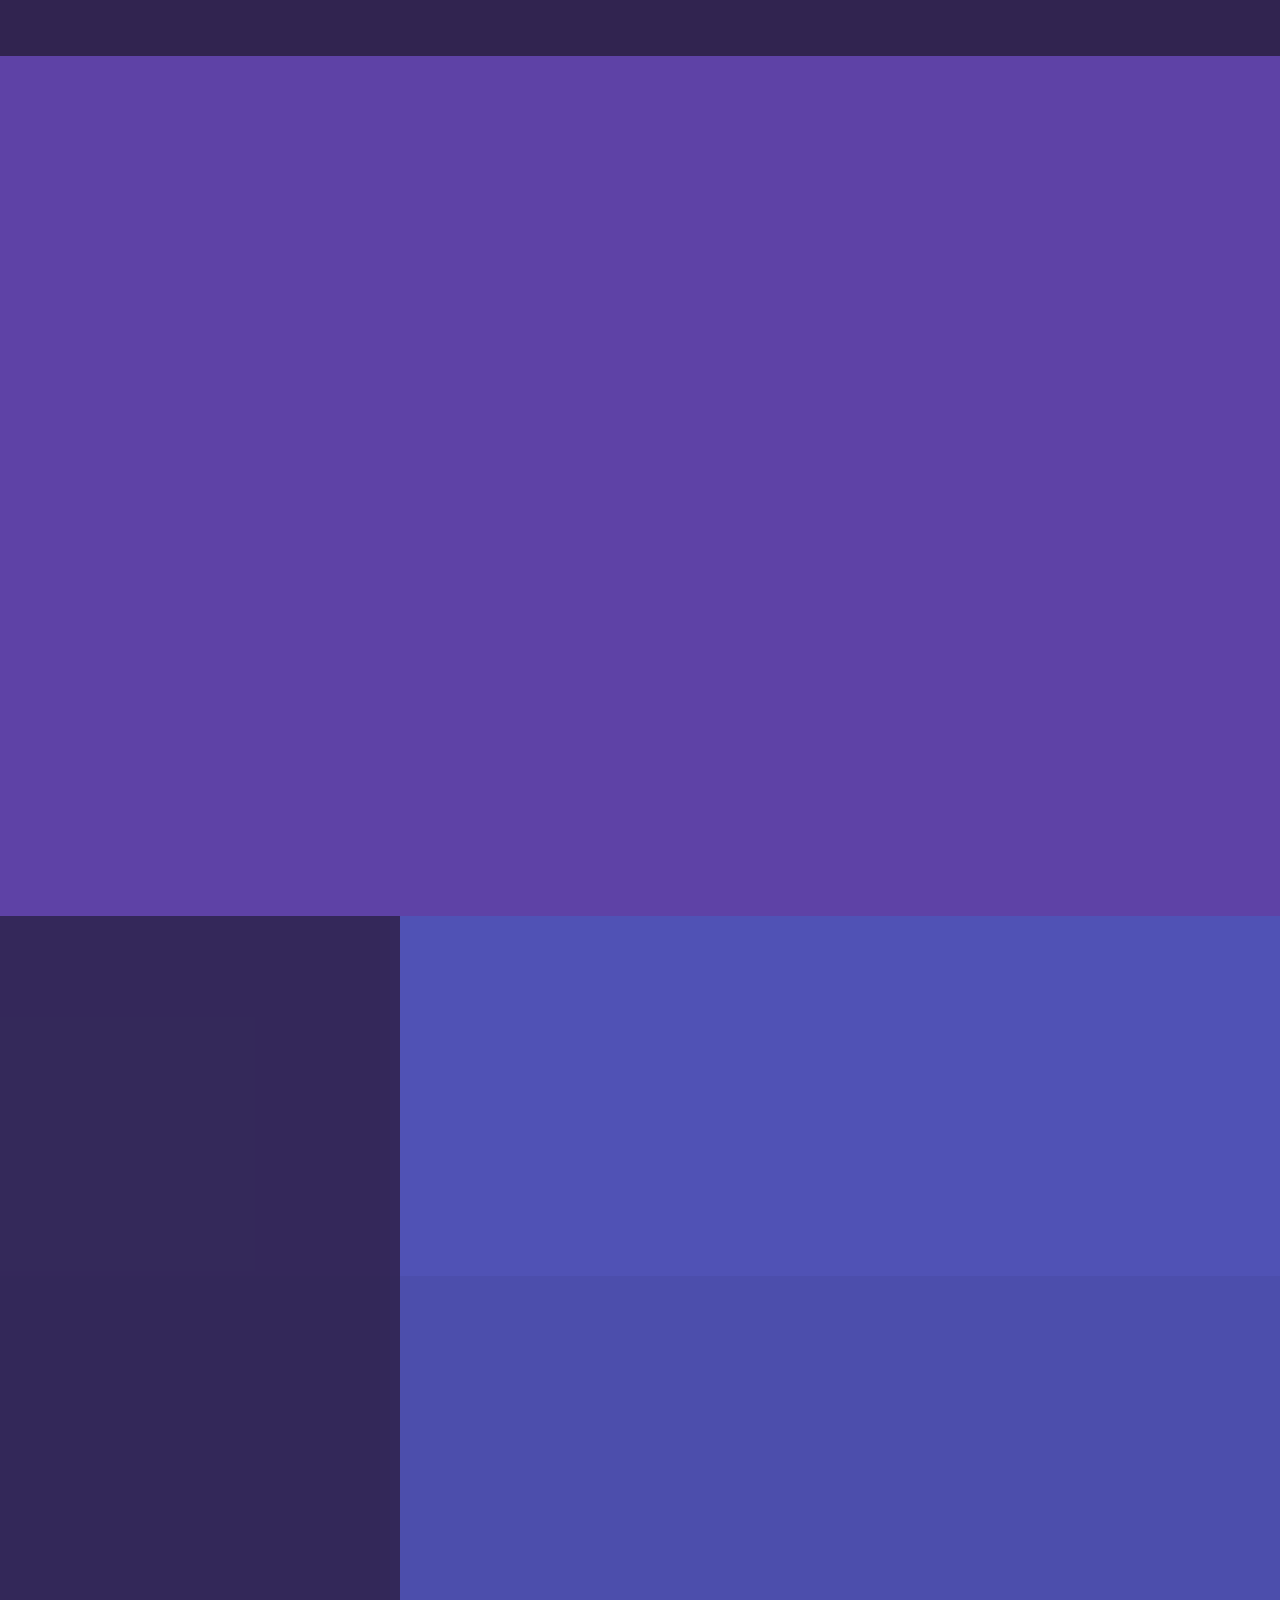
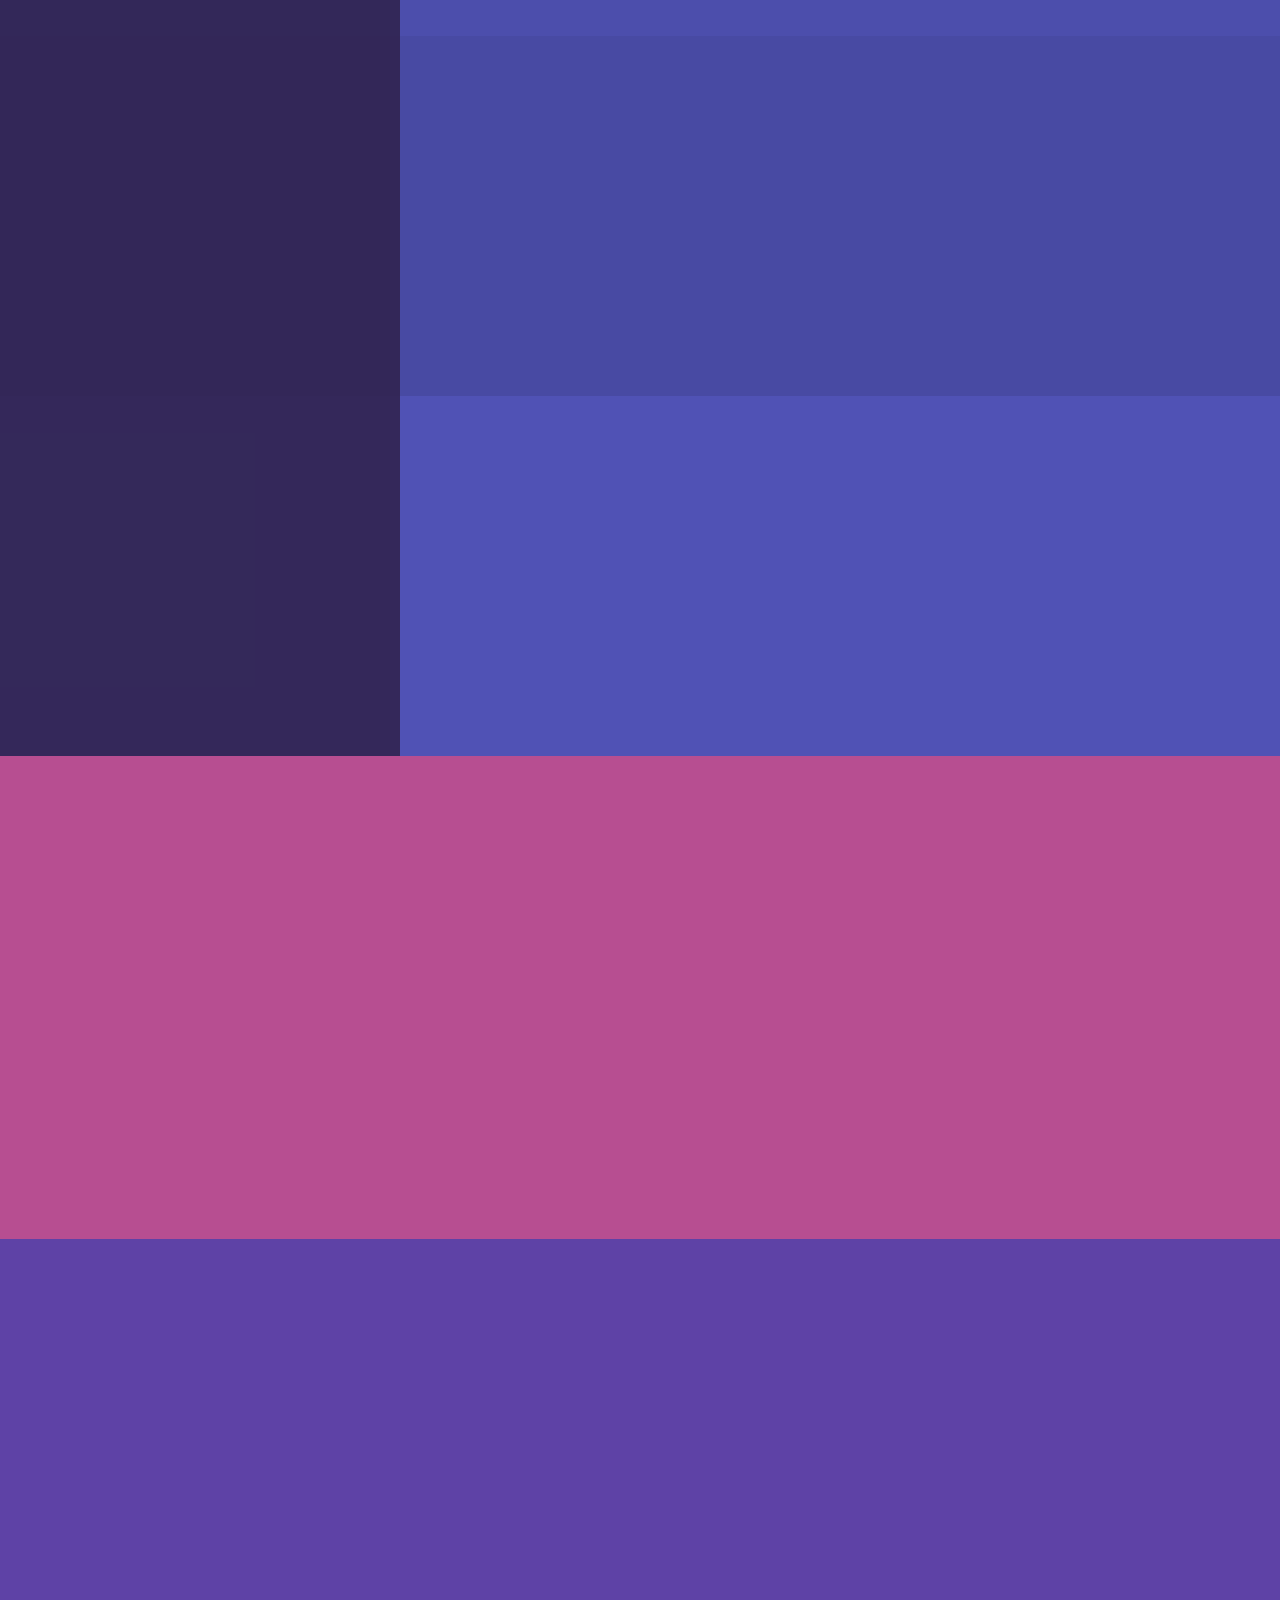
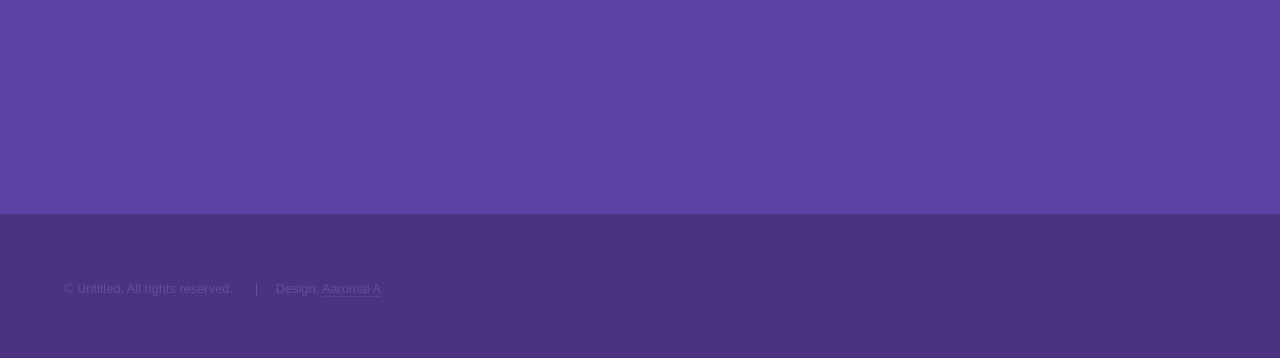
==== index.html @ 690147b8 "minor content update" ====
<!DOCTYPE HTML>
<html>
	<head>
		<title>Aaromal A - Techonopreneur, Programmer & Student</title>
		<meta charset="utf-8" />
		<meta name="viewport" content="width=device-width, initial-scale=1, user-scalable=no" />
		<link rel="stylesheet" href="assets/css/main.css" />
		<noscript><link rel="stylesheet" href="assets/css/noscript.css" /></noscript>
		<link rel="icon" type="image/png" href="./images/Alogo.jpg"></link>
	</head>
	<body class="is-preload">

		<!-- Sidebar -->
			<section id="sidebar">
				<div class="inner">
					<nav>
						<ul>
							<li><a href="#intro">Welcome</a></li>
							<li><a href="#one">ME, MYSELF AND I</a></li>
							<li><a href="#two">Projects</a></li>
							<li><a href="#three">Get in touch</a></li>
						</ul>
					</nav>
				</div>
			</section>

		<!-- Wrapper -->
			<div id="wrapper">

				<!-- Intro -->
				<section id="intro" class="wrapper style1 fullscreen fade-up">
					<div class="inner">
						<div style="display: flex; align-items: center;">
							<!-- Logo -->
							<img src="./images/ARlogo.png" alt="Logo" style="width: 60px; height: 42px; margin-right: 10px;" />
							<!-- Text -->
							<h1 style="margin-bottom: 1px; font-family: Georgia, serif;">Aaromal A</h1>
						</div>
						<p><b>Aspiring Technopreneur | Electronics Undergrad</b></p>
						<p>Hey 👋, I am a passionate self-taught programmer & tech enthusiast focusing on shaping ideas into impactful solutions bridging software & hardware facilitating sustainable and free/fair internet.
							Working on competitive programming/scripting (Python/C/C++), Embedded, Robotics & Web3.
						</p>
						<ul class="actions">
							<li><a href="#one" class="button scrolly">Learn more</a></li>
						</ul>
					</div>
				</section>
				

				<!-- One -->
					<section id="one" class="wrapper style2 spotlights">
						<section>
							<a href="#" class="image"><img src="https://i.pinimg.com/564x/da/7b/e7/da7be722dc02b3034a7ef1a48e169ff7.jpg" alt="" data-position="center center" /></a>
							<div class="content">
								<div class="inner">
									<h2>RESUME</h2>
									<ul class="actions">
										<li><a href="https://aaromalonline-resume.tiiny.site/" class="button">CHECKOUT</a></li>
									</ul>
								</div>
							</div>
						</section>
						<section>
							<a href="#" class="image"><img src="https://i.pinimg.com/564x/05/62/82/0562823e5542d96a042601b74583fd86.jpg" alt="" data-position="top center" /></a>
							<div class="content">
								<div class="inner">
									<h2>LINKEDIN</h2>
									<ul class="actions">
										<li><a href="https://www.linkedin.com/in/aaromalonline/" class="button">CONNECT</a></li>
									</ul>
								</div>
							</div>
						</section>
						<section>
							<a href="#" class="image"><img src="https://i.pinimg.com/564x/cc/aa/09/ccaa09637389a530ddffc288a41b0895.jpg" alt="" data-position="25% 25%" /></a>
							<div class="content">
								<div class="inner">
									<h2>GITHUB</h2>
									<ul class="actions">
										<li><a href="https://github.com/aaromalonline" class="button">EXPLORE</a></li>
									</ul>
								</div>
							</div>
						</section>
						<section>
							<a href="#" class="image"><img src="https://miro.medium.com/v2/resize:fit:1200/1*RB1rxSK_TBmcC5D2PN30JA.png" alt="" data-position="25% 25%" /></a>
							<div class="content">
								<div class="inner">
									<h2>Blog</h2>
									<ul class="actions">
										<li><a href="https://medium.com/@aaromalonline" class="button">Read</a></li>
									</ul>
								</div>
							</div>
						</section>
					</section>

				<!-- Two -->
				<section id="two" class="wrapper style3 fade-up">
					<div class="inner">
						<div class="heading-container">
							<h2>Latest Projects</h2>
							<a href="https://github.com/aaromalonline">🡭</a>
						</div>
						<p><br>Areas : General Programming (C/C++, Python, JS, Bash), FOSS, Web & Software development, Embedded Systems & Robotics</p>
						<div class="features">
							<section>
								<span class="icon solid major fa-code"></span>
								<h3>PassCrypt</h3>
								<p>Simple yet effective password manager implementing principles of functional programming, SQL (SQLite), cryptography & hashing</p>
							</section>
							<section>
								<span class="icon solid major fa-lightbulb"></span>
								<h3>Line following robot</h3>
								<p>Introductory AI/Robotics Project with ESP32</p>
							</section>
						</div>
					</div>
				</section>
				
				<!-- Three -->
					<section id="three" class="wrapper style1 fade-up">
						<div class="inner">
							<h2>Get in touch</h2>
							<div class="split style1">
								<section>
									<form method="post" action="https://formspree.io/f/xbljgzrv">
										<div class="fields">
											<div class="field half">
												<label for="name">Name</label>
												<input type="text" name="name" id="name" />
											</div>
											<div class="field half">
												<label for="email">Email</label>
												<input type="text" name="email" id="email" />
											</div>
											<div class="field">
												<label for="message">Message</label>
												<textarea name="message" id="message" rows="5"></textarea>
											</div>
										</div>
										<ul class="actions">
											<li><a href="" class="button submit">Send Message</a></li>
										</ul>
									</form>
								</section>
								<section>
									<ul class="contact"></ul>
										<li>
											<h3>Email</h3>
											<a href='mailto:aaromalonline@gmail.com'>aaromalonline@gmail.com</a>
										</li>
										<li>
											<h3>Social</h3>
											<ul class="icons">
												<li><a href="https://www.linkedin.com/in/aaromalonline/" class="icon brands fa-linkedin-in"><span class="label">LinkedIn</span></a></li>
												<li><a href="https://instagram.com/aaromalonline" class="icon brands fa-instagram"><span class="label">GitHub</span></a></li>
												<li><a href="https://x.com/aaromalonline" class="icon brands fa-twitter"><span class="label">Twitter</span></a></li>
											</ul>
										</li>
									</ul>
								</section>
							</div>
						</div>
					</section>

			</div>

		<!-- Footer -->
		<footer id="footer" class="wrapper style1-alt">
			<div class="inner">
				<ul class="menu">
					<li>&copy; Untitled. All rights reserved.</li>
					<li>Design: <a href="#">Aaromal A</a></li> 
				</ul>
			</div>
		</footer>
		
		
		
		

		<!-- Scripts -->
			<script src="assets/js/jquery.min.js"></script>
			<script src="assets/js/jquery.scrollex.min.js"></script>
			<script src="assets/js/jquery.scrolly.min.js"></script>
			<script src="assets/js/browser.min.js"></script>
			<script src="assets/js/breakpoints.min.js"></script>
			<script src="assets/js/util.js"></script>
			<script src="assets/js/main.js"></script>

	</body>
</html>
---- assets/css/main.css ----
@import url(fontawesome-all.min.css);

html, body, div, span, applet, object,
iframe, h1, h2, h3, h4, h5, h6, p, blockquote,
pre, a, abbr, acronym, address, big, cite,
code, del, dfn, em, img, ins, kbd, q, s, samp,
small, strike, strong, sub, sup, tt, var, b,
u, i, center, dl, dt, dd, ol, ul, li, fieldset,
form, label, legend, table, caption, tbody,
tfoot, thead, tr, th, td, article, aside,
canvas, details, embed, figure, figcaption,
footer, header, hgroup, menu, nav, output, ruby,
section, summary, time, mark, audio, video {
	margin: 0;
	padding: 0;
	border: 0;
	font-size: 100%;
	font: inherit;
	vertical-align: baseline;}

article, aside, details, figcaption, figure,
footer, header, hgroup, menu, nav, section {
	display: block;}

body {
	line-height: 1;
}

ol, ul {
	list-style: none;
}

blockquote, q {
	quotes: none;
}

	blockquote:before, blockquote:after, q:before, q:after {
		content: '';
		content: none;
	}

table {
	border-collapse: collapse;
	border-spacing: 0;
}

body {
	-webkit-text-size-adjust: none;
}

mark {
	background-color: transparent;
	color: inherit;
}

input::-moz-focus-inner {
	border: 0;
	padding: 0;
}

input, select, textarea {
	-moz-appearance: none;
	-webkit-appearance: none;
	-ms-appearance: none;
	appearance: none;
}

/* Basic */

	@-ms-viewport {
		width: device-width;
	}

	body {
		-ms-overflow-style: scrollbar;
	}

	@media screen and (max-width: 480px) {

		html, body {
			min-width: 320px;
		}

	}

	html {
		box-sizing: border-box;
	}

	*, *:before, *:after {
		box-sizing: inherit;
	}

	body {
		background: #312450;
	}

		body.is-preload *, body.is-preload *:before, body.is-preload *:after {
			-moz-animation: none !important;
			-webkit-animation: none !important;
			-ms-animation: none !important;
			animation: none !important;
			-moz-transition: none !important;
			-webkit-transition: none !important;
			-ms-transition: none !important;
			transition: none !important;
		}

/* Type */

	body, input, select, textarea {
		color: rgba(255, 255, 255, 0.55);
		font-family: Arial, Helvetica, sans-serif;
		font-size: 16.5pt;
		font-weight: normal;
		line-height: 1.75;
	}

		@media screen and (max-width: 1680px) {

			body, input, select, textarea {
				font-size: 13pt;
			}

		}

		@media screen and (max-width: 1280px) {

			body, input, select, textarea {
				font-size: 12pt;
			}

		}

		@media screen and (max-width: 360px) {

			body, input, select, textarea {
				font-size: 11pt;
			}

		}

	a {
		-moz-transition: color 0.2s ease, border-bottom-color 0.2s ease;
		-webkit-transition: color 0.2s ease, border-bottom-color 0.2s ease;
		-ms-transition: color 0.2s ease, border-bottom-color 0.2s ease;
		transition: color 0.2s ease, border-bottom-color 0.2s ease;
		border-bottom: dotted 1px rgba(255, 255, 255, 0.35);
		color: inherit;
		text-decoration: none;
	}

		a:hover {
			border-bottom-color: transparent;
			color: #ffffff;
		}

	strong, b {
		color: #ffffff;
		font-weight: bold;
	}

	em, i {
		font-style: italic;
	}

	p {
		margin: 0 0 2em 0;
	}

	h1, h2, h3, h4, h5, h6 {
		color: #ffffff;
		font-weight: bold;
		line-height: 1.5;
		margin: 0 0 0.5em 0;
	}

		h1 a, h2 a, h3 a, h4 a, h5 a, h6 a {
			color: inherit;
			text-decoration: none;
		}

	h1 {
		font-size: 2.75em;
	}

		h1.major {
			margin: 0 0 1.3em 0;
			position: relative;
			padding-bottom: 0.35em;
		}

			h1.major:after {
				background-image: -moz-linear-gradient(to right, #5e42a6, #b74e91);
				background-image: -webkit-linear-gradient(to right, #5e42a6, #b74e91);
				background-image: -ms-linear-gradient(to right, #5e42a6, #b74e91);
				background-image: linear-gradient(to right, #5e42a6, #b74e91);
				-moz-transition: max-width 0.2s ease;
				-webkit-transition: max-width 0.2s ease;
				-ms-transition: max-width 0.2s ease;
				transition: max-width 0.2s ease;
				border-radius: 0.2em;
				bottom: 0;
				content: '';
				height: 0.05em;
				position: absolute;
				right: 0;
				width: 100%;
			}

	h2 {
		font-size: 1.75em;
	}

	h3 {
		font-size: 1.1em;
	}

	h4 {
		font-size: 1em;
	}

	h5 {
		font-size: 0.8em;
	}

	h6 {
		font-size: 0.6em;
	}

	@media screen and (max-width: 736px) {

		h1 {
			font-size: 2em;
		}

		h2 {
			font-size: 1.25em;
		}

		h3 {
			font-size: 1em;
		}

		h4 {
			font-size: 0.8em;
		}

		h5 {
			font-size: 0.6em;
		}

		h6 {
			font-size: 0.6em;
		}

	}

	sub {
		font-size: 0.8em;
		position: relative;
		top: 0.5em;
	}

	sup {
		font-size: 0.8em;
		position: relative;
		top: -0.5em;
	}

	blockquote {
		border-left: solid 4px rgba(255, 255, 255, 0.15);
		font-style: italic;
		margin: 0 0 2em 0;
		padding: 0.5em 0 0.5em 2em;
	}

	code {
		background: rgba(255, 255, 255, 0.05);
		border-radius: 0.25em;
		border: solid 1px rgba(255, 255, 255, 0.15);
		font-family: "Courier New", monospace;
		font-size: 0.9em;
		margin: 0 0.25em;
		padding: 0.25em 0.65em;
	}

	pre {
		-webkit-overflow-scrolling: touch;
		font-family: "Courier New", monospace;
		font-size: 0.9em;
		margin: 0 0 2em 0;
	}

		pre code {
			display: block;
			line-height: 1.75em;
			padding: 1em 1.5em;
			overflow-x: auto;
		}

	hr {
		border: 0;
		border-bottom: solid 1px rgba(255, 255, 255, 0.15);
		margin: 2em 0;
	}

		hr.major {
			margin: 3em 0;
		}

	.align-left {
		text-align: left;
	}

	.align-center {
		text-align: center;
	}

	.align-right {
		text-align: right;
	}

/* Row */

	.row {
		display: flex;
		flex-wrap: wrap;
		box-sizing: border-box;
		align-items: stretch;
	}

		.row > * {
			box-sizing: border-box;
		}

		.row.gtr-uniform > * > :last-child {
			margin-bottom: 0;
		}

		.row.aln-left {
			justify-content: flex-start;
		}

		.row.aln-center {
			justify-content: center;
		}

		.row.aln-right {
			justify-content: flex-end;
		}

		.row.aln-top {
			align-items: flex-start;
		}

		.row.aln-middle {
			align-items: center;
		}

		.row.aln-bottom {
			align-items: flex-end;
		}

		.row > .imp {
			order: -1;
		}

		.row > .col-1 {
			width: 8.33333%;
		}

		.row > .off-1 {
			margin-left: 8.33333%;
		}

		.row > .col-2 {
			width: 16.66667%;
		}

		.row > .off-2 {
			margin-left: 16.66667%;
		}

		.row > .col-3 {
			width: 25%;
		}

		.row > .off-3 {
			margin-left: 25%;
		}

		.row > .col-4 {
			width: 33.33333%;
		}

		.row > .off-4 {
			margin-left: 33.33333%;
		}

		.row > .col-5 {
			width: 41.66667%;
		}

		.row > .off-5 {
			margin-left: 41.66667%;
		}

		.row > .col-6 {
			width: 50%;
		}

		.row > .off-6 {
			margin-left: 50%;
		}

		.row > .col-7 {
			width: 58.33333%;
		}

		.row > .off-7 {
			margin-left: 58.33333%;
		}

		.row > .col-8 {
			width: 66.66667%;
		}

		.row > .off-8 {
			margin-left: 66.66667%;
		}

		.row > .col-9 {
			width: 75%;
		}

		.row > .off-9 {
			margin-left: 75%;
		}

		.row > .col-10 {
			width: 83.33333%;
		}

		.row > .off-10 {
			margin-left: 83.33333%;
		}

		.row > .col-11 {
			width: 91.66667%;
		}

		.row > .off-11 {
			margin-left: 91.66667%;
		}

		.row > .col-12 {
			width: 100%;
		}

		.row > .off-12 {
			margin-left: 100%;
		}

		.row.gtr-0 {
			margin-top: 0;
			margin-left: 0em;
		}

			.row.gtr-0 > * {
				padding: 0 0 0 0em;
			}

			.row.gtr-0.gtr-uniform {
				margin-top: 0em;
			}

				.row.gtr-0.gtr-uniform > * {
					padding-top: 0em;
				}

		.row.gtr-25 {
			margin-top: 0;
			margin-left: -0.375em;
		}

			.row.gtr-25 > * {
				padding: 0 0 0 0.375em;
			}

			.row.gtr-25.gtr-uniform {
				margin-top: -0.375em;
			}

				.row.gtr-25.gtr-uniform > * {
					padding-top: 0.375em;
				}

		.row.gtr-50 {
			margin-top: 0;
			margin-left: -0.75em;
		}

			.row.gtr-50 > * {
				padding: 0 0 0 0.75em;
			}

			.row.gtr-50.gtr-uniform {
				margin-top: -0.75em;
			}

				.row.gtr-50.gtr-uniform > * {
					padding-top: 0.75em;
				}

		.row {
			margin-top: 0;
			margin-left: -1.5em;
		}

			.row > * {
				padding: 0 0 0 1.5em;
			}

			.row.gtr-uniform {
				margin-top: -1.5em;
			}

				.row.gtr-uniform > * {
					padding-top: 1.5em;
				}

		.row.gtr-150 {
			margin-top: 0;
			margin-left: -2.25em;
		}

			.row.gtr-150 > * {
				padding: 0 0 0 2.25em;
			}

			.row.gtr-150.gtr-uniform {
				margin-top: -2.25em;
			}

				.row.gtr-150.gtr-uniform > * {
					padding-top: 2.25em;
				}

		.row.gtr-200 {
			margin-top: 0;
			margin-left: -3em;
		}

			.row.gtr-200 > * {
				padding: 0 0 0 3em;
			}

			.row.gtr-200.gtr-uniform {
				margin-top: -3em;
			}

				.row.gtr-200.gtr-uniform > * {
					padding-top: 3em;
				}

		@media screen and (max-width: 1680px) {

			.row {
				display: flex;
				flex-wrap: wrap;
				box-sizing: border-box;
				align-items: stretch;
			}

				.row > * {
					box-sizing: border-box;
				}

				.row.gtr-uniform > * > :last-child {
					margin-bottom: 0;
				}

				.row.aln-left {
					justify-content: flex-start;
				}

				.row.aln-center {
					justify-content: center;
				}

				.row.aln-right {
					justify-content: flex-end;
				}

				.row.aln-top {
					align-items: flex-start;
				}

				.row.aln-middle {
					align-items: center;
				}

				.row.aln-bottom {
					align-items: flex-end;
				}

				.row > .imp-xlarge {
					order: -1;
				}

				.row > .col-1-xlarge {
					width: 8.33333%;
				}

				.row > .off-1-xlarge {
					margin-left: 8.33333%;
				}

				.row > .col-2-xlarge {
					width: 16.66667%;
				}

				.row > .off-2-xlarge {
					margin-left: 16.66667%;
				}

				.row > .col-3-xlarge {
					width: 25%;
				}

				.row > .off-3-xlarge {
					margin-left: 25%;
				}

				.row > .col-4-xlarge {
					width: 33.33333%;
				}

				.row > .off-4-xlarge {
					margin-left: 33.33333%;
				}

				.row > .col-5-xlarge {
					width: 41.66667%;
				}

				.row > .off-5-xlarge {
					margin-left: 41.66667%;
				}

				.row > .col-6-xlarge {
					width: 50%;
				}

				.row > .off-6-xlarge {
					margin-left: 50%;
				}

				.row > .col-7-xlarge {
					width: 58.33333%;
				}

				.row > .off-7-xlarge {
					margin-left: 58.33333%;
				}

				.row > .col-8-xlarge {
					width: 66.66667%;
				}

				.row > .off-8-xlarge {
					margin-left: 66.66667%;
				}

				.row > .col-9-xlarge {
					width: 75%;
				}

				.row > .off-9-xlarge {
					margin-left: 75%;
				}

				.row > .col-10-xlarge {
					width: 83.33333%;
				}

				.row > .off-10-xlarge {
					margin-left: 83.33333%;
				}

				.row > .col-11-xlarge {
					width: 91.66667%;
				}

				.row > .off-11-xlarge {
					margin-left: 91.66667%;
				}

				.row > .col-12-xlarge {
					width: 100%;
				}

				.row > .off-12-xlarge {
					margin-left: 100%;
				}

				.row.gtr-0 {
					margin-top: 0;
					margin-left: 0em;
				}

					.row.gtr-0 > * {
						padding: 0 0 0 0em;
					}

					.row.gtr-0.gtr-uniform {
						margin-top: 0em;
					}

						.row.gtr-0.gtr-uniform > * {
							padding-top: 0em;
						}

				.row.gtr-25 {
					margin-top: 0;
					margin-left: -0.375em;
				}

					.row.gtr-25 > * {
						padding: 0 0 0 0.375em;
					}

					.row.gtr-25.gtr-uniform {
						margin-top: -0.375em;
					}

						.row.gtr-25.gtr-uniform > * {
							padding-top: 0.375em;
						}

				.row.gtr-50 {
					margin-top: 0;
					margin-left: -0.75em;
				}

					.row.gtr-50 > * {
						padding: 0 0 0 0.75em;
					}

					.row.gtr-50.gtr-uniform {
						margin-top: -0.75em;
					}

						.row.gtr-50.gtr-uniform > * {
							padding-top: 0.75em;
						}

				.row {
					margin-top: 0;
					margin-left: -1.5em;
				}

					.row > * {
						padding: 0 0 0 1.5em;
					}

					.row.gtr-uniform {
						margin-top: -1.5em;
					}

						.row.gtr-uniform > * {
							padding-top: 1.5em;
						}

				.row.gtr-150 {
					margin-top: 0;
					margin-left: -2.25em;
				}

					.row.gtr-150 > * {
						padding: 0 0 0 2.25em;
					}

					.row.gtr-150.gtr-uniform {
						margin-top: -2.25em;
					}

						.row.gtr-150.gtr-uniform > * {
							padding-top: 2.25em;
						}

				.row.gtr-200 {
					margin-top: 0;
					margin-left: -3em;
				}

					.row.gtr-200 > * {
						padding: 0 0 0 3em;
					}

					.row.gtr-200.gtr-uniform {
						margin-top: -3em;
					}

						.row.gtr-200.gtr-uniform > * {
							padding-top: 3em;
						}

		}

		@media screen and (max-width: 1280px) {

			.row {
				display: flex;
				flex-wrap: wrap;
				box-sizing: border-box;
				align-items: stretch;
			}

				.row > * {
					box-sizing: border-box;
				}

				.row.gtr-uniform > * > :last-child {
					margin-bottom: 0;
				}

				.row.aln-left {
					justify-content: flex-start;
				}

				.row.aln-center {
					justify-content: center;
				}

				.row.aln-right {
					justify-content: flex-end;
				}

				.row.aln-top {
					align-items: flex-start;
				}

				.row.aln-middle {
					align-items: center;
				}

				.row.aln-bottom {
					align-items: flex-end;
				}

				.row > .imp-large {
					order: -1;
				}

				.row > .col-1-large {
					width: 8.33333%;
				}

				.row > .off-1-large {
					margin-left: 8.33333%;
				}

				.row > .col-2-large {
					width: 16.66667%;
				}

				.row > .off-2-large {
					margin-left: 16.66667%;
				}

				.row > .col-3-large {
					width: 25%;
				}

				.row > .off-3-large {
					margin-left: 25%;
				}

				.row > .col-4-large {
					width: 33.33333%;
				}

				.row > .off-4-large {
					margin-left: 33.33333%;
				}

				.row > .col-5-large {
					width: 41.66667%;
				}

				.row > .off-5-large {
					margin-left: 41.66667%;
				}

				.row > .col-6-large {
					width: 50%;
				}

				.row > .off-6-large {
					margin-left: 50%;
				}

				.row > .col-7-large {
					width: 58.33333%;
				}

				.row > .off-7-large {
					margin-left: 58.33333%;
				}

				.row > .col-8-large {
					width: 66.66667%;
				}

				.row > .off-8-large {
					margin-left: 66.66667%;
				}

				.row > .col-9-large {
					width: 75%;
				}

				.row > .off-9-large {
					margin-left: 75%;
				}

				.row > .col-10-large {
					width: 83.33333%;
				}

				.row > .off-10-large {
					margin-left: 83.33333%;
				}

				.row > .col-11-large {
					width: 91.66667%;
				}

				.row > .off-11-large {
					margin-left: 91.66667%;
				}

				.row > .col-12-large {
					width: 100%;
				}

				.row > .off-12-large {
					margin-left: 100%;
				}

				.row.gtr-0 {
					margin-top: 0;
					margin-left: 0em;
				}

					.row.gtr-0 > * {
						padding: 0 0 0 0em;
					}

					.row.gtr-0.gtr-uniform {
						margin-top: 0em;
					}

						.row.gtr-0.gtr-uniform > * {
							padding-top: 0em;
						}

				.row.gtr-25 {
					margin-top: 0;
					margin-left: -0.375em;
				}

					.row.gtr-25 > * {
						padding: 0 0 0 0.375em;
					}

					.row.gtr-25.gtr-uniform {
						margin-top: -0.375em;
					}

						.row.gtr-25.gtr-uniform > * {
							padding-top: 0.375em;
						}

				.row.gtr-50 {
					margin-top: 0;
					margin-left: -0.75em;
				}

					.row.gtr-50 > * {
						padding: 0 0 0 0.75em;
					}

					.row.gtr-50.gtr-uniform {
						margin-top: -0.75em;
					}

						.row.gtr-50.gtr-uniform > * {
							padding-top: 0.75em;
						}

				.row {
					margin-top: 0;
					margin-left: -1.5em;
				}

					.row > * {
						padding: 0 0 0 1.5em;
					}

					.row.gtr-uniform {
						margin-top: -1.5em;
					}

						.row.gtr-uniform > * {
							padding-top: 1.5em;
						}

				.row.gtr-150 {
					margin-top: 0;
					margin-left: -2.25em;
				}

					.row.gtr-150 > * {
						padding: 0 0 0 2.25em;
					}

					.row.gtr-150.gtr-uniform {
						margin-top: -2.25em;
					}

						.row.gtr-150.gtr-uniform > * {
							padding-top: 2.25em;
						}

				.row.gtr-200 {
					margin-top: 0;
					margin-left: -3em;
				}

					.row.gtr-200 > * {
						padding: 0 0 0 3em;
					}

					.row.gtr-200.gtr-uniform {
						margin-top: -3em;
					}

						.row.gtr-200.gtr-uniform > * {
							padding-top: 3em;
						}

		}

		@media screen and (max-width: 980px) {

			.row {
				display: flex;
				flex-wrap: wrap;
				box-sizing: border-box;
				align-items: stretch;
			}

				.row > * {
					box-sizing: border-box;
				}

				.row.gtr-uniform > * > :last-child {
					margin-bottom: 0;
				}

				.row.aln-left {
					justify-content: flex-start;
				}

				.row.aln-center {
					justify-content: center;
				}

				.row.aln-right {
					justify-content: flex-end;
				}

				.row.aln-top {
					align-items: flex-start;
				}

				.row.aln-middle {
					align-items: center;
				}

				.row.aln-bottom {
					align-items: flex-end;
				}

				.row > .imp-medium {
					order: -1;
				}

				.row > .col-1-medium {
					width: 8.33333%;
				}

				.row > .off-1-medium {
					margin-left: 8.33333%;
				}

				.row > .col-2-medium {
					width: 16.66667%;
				}

				.row > .off-2-medium {
					margin-left: 16.66667%;
				}

				.row > .col-3-medium {
					width: 25%;
				}

				.row > .off-3-medium {
					margin-left: 25%;
				}

				.row > .col-4-medium {
					width: 33.33333%;
				}

				.row > .off-4-medium {
					margin-left: 33.33333%;
				}

				.row > .col-5-medium {
					width: 41.66667%;
				}

				.row > .off-5-medium {
					margin-left: 41.66667%;
				}

				.row > .col-6-medium {
					width: 50%;
				}

				.row > .off-6-medium {
					margin-left: 50%;
				}

				.row > .col-7-medium {
					width: 58.33333%;
				}

				.row > .off-7-medium {
					margin-left: 58.33333%;
				}

				.row > .col-8-medium {
					width: 66.66667%;
				}

				.row > .off-8-medium {
					margin-left: 66.66667%;
				}

				.row > .col-9-medium {
					width: 75%;
				}

				.row > .off-9-medium {
					margin-left: 75%;
				}

				.row > .col-10-medium {
					width: 83.33333%;
				}

				.row > .off-10-medium {
					margin-left: 83.33333%;
				}

				.row > .col-11-medium {
					width: 91.66667%;
				}

				.row > .off-11-medium {
					margin-left: 91.66667%;
				}

				.row > .col-12-medium {
					width: 100%;
				}

				.row > .off-12-medium {
					margin-left: 100%;
				}

				.row.gtr-0 {
					margin-top: 0;
					margin-left: 0em;
				}

					.row.gtr-0 > * {
						padding: 0 0 0 0em;
					}

					.row.gtr-0.gtr-uniform {
						margin-top: 0em;
					}

						.row.gtr-0.gtr-uniform > * {
							padding-top: 0em;
						}

				.row.gtr-25 {
					margin-top: 0;
					margin-left: -0.375em;
				}

					.row.gtr-25 > * {
						padding: 0 0 0 0.375em;
					}

					.row.gtr-25.gtr-uniform {
						margin-top: -0.375em;
					}

						.row.gtr-25.gtr-uniform > * {
							padding-top: 0.375em;
						}

				.row.gtr-50 {
					margin-top: 0;
					margin-left: -0.75em;
				}

					.row.gtr-50 > * {
						padding: 0 0 0 0.75em;
					}

					.row.gtr-50.gtr-uniform {
						margin-top: -0.75em;
					}

						.row.gtr-50.gtr-uniform > * {
							padding-top: 0.75em;
						}

				.row {
					margin-top: 0;
					margin-left: -1.5em;
				}

					.row > * {
						padding: 0 0 0 1.5em;
					}

					.row.gtr-uniform {
						margin-top: -1.5em;
					}

						.row.gtr-uniform > * {
							padding-top: 1.5em;
						}

				.row.gtr-150 {
					margin-top: 0;
					margin-left: -2.25em;
				}

					.row.gtr-150 > * {
						padding: 0 0 0 2.25em;
					}

					.row.gtr-150.gtr-uniform {
						margin-top: -2.25em;
					}

						.row.gtr-150.gtr-uniform > * {
							padding-top: 2.25em;
						}

				.row.gtr-200 {
					margin-top: 0;
					margin-left: -3em;
				}

					.row.gtr-200 > * {
						padding: 0 0 0 3em;
					}

					.row.gtr-200.gtr-uniform {
						margin-top: -3em;
					}

						.row.gtr-200.gtr-uniform > * {
							padding-top: 3em;
						}

		}

		@media screen and (max-width: 736px) {

			.row {
				display: flex;
				flex-wrap: wrap;
				box-sizing: border-box;
				align-items: stretch;
			}

				.row > * {
					box-sizing: border-box;
				}

				.row.gtr-uniform > * > :last-child {
					margin-bottom: 0;
				}

				.row.aln-left {
					justify-content: flex-start;
				}

				.row.aln-center {
					justify-content: center;
				}

				.row.aln-right {
					justify-content: flex-end;
				}

				.row.aln-top {
					align-items: flex-start;
				}

				.row.aln-middle {
					align-items: center;
				}

				.row.aln-bottom {
					align-items: flex-end;
				}

				.row > .imp-small {
					order: -1;
				}

				.row > .col-1-small {
					width: 8.33333%;
				}

				.row > .off-1-small {
					margin-left: 8.33333%;
				}

				.row > .col-2-small {
					width: 16.66667%;
				}

				.row > .off-2-small {
					margin-left: 16.66667%;
				}

				.row > .col-3-small {
					width: 25%;
				}

				.row > .off-3-small {
					margin-left: 25%;
				}

				.row > .col-4-small {
					width: 33.33333%;
				}

				.row > .off-4-small {
					margin-left: 33.33333%;
				}

				.row > .col-5-small {
					width: 41.66667%;
				}

				.row > .off-5-small {
					margin-left: 41.66667%;
				}

				.row > .col-6-small {
					width: 50%;
				}

				.row > .off-6-small {
					margin-left: 50%;
				}

				.row > .col-7-small {
					width: 58.33333%;
				}

				.row > .off-7-small {
					margin-left: 58.33333%;
				}

				.row > .col-8-small {
					width: 66.66667%;
				}

				.row > .off-8-small {
					margin-left: 66.66667%;
				}

				.row > .col-9-small {
					width: 75%;
				}

				.row > .off-9-small {
					margin-left: 75%;
				}

				.row > .col-10-small {
					width: 83.33333%;
				}

				.row > .off-10-small {
					margin-left: 83.33333%;
				}

				.row > .col-11-small {
					width: 91.66667%;
				}

				.row > .off-11-small {
					margin-left: 91.66667%;
				}

				.row > .col-12-small {
					width: 100%;
				}

				.row > .off-12-small {
					margin-left: 100%;
				}

				.row.gtr-0 {
					margin-top: 0;
					margin-left: 0em;
				}

					.row.gtr-0 > * {
						padding: 0 0 0 0em;
					}

					.row.gtr-0.gtr-uniform {
						margin-top: 0em;
					}

						.row.gtr-0.gtr-uniform > * {
							padding-top: 0em;
						}

				.row.gtr-25 {
					margin-top: 0;
					margin-left: -0.375em;
				}

					.row.gtr-25 > * {
						padding: 0 0 0 0.375em;
					}

					.row.gtr-25.gtr-uniform {
						margin-top: -0.375em;
					}

						.row.gtr-25.gtr-uniform > * {
							padding-top: 0.375em;
						}

				.row.gtr-50 {
					margin-top: 0;
					margin-left: -0.75em;
				}

					.row.gtr-50 > * {
						padding: 0 0 0 0.75em;
					}

					.row.gtr-50.gtr-uniform {
						margin-top: -0.75em;
					}

						.row.gtr-50.gtr-uniform > * {
							padding-top: 0.75em;
						}

				.row {
					margin-top: 0;
					margin-left: -1.5em;
				}

					.row > * {
						padding: 0 0 0 1.5em;
					}

					.row.gtr-uniform {
						margin-top: -1.5em;
					}

						.row.gtr-uniform > * {
							padding-top: 1.5em;
						}

				.row.gtr-150 {
					margin-top: 0;
					margin-left: -2.25em;
				}

					.row.gtr-150 > * {
						padding: 0 0 0 2.25em;
					}

					.row.gtr-150.gtr-uniform {
						margin-top: -2.25em;
					}

						.row.gtr-150.gtr-uniform > * {
							padding-top: 2.25em;
						}

				.row.gtr-200 {
					margin-top: 0;
					margin-left: -3em;
				}

					.row.gtr-200 > * {
						padding: 0 0 0 3em;
					}

					.row.gtr-200.gtr-uniform {
						margin-top: -3em;
					}

						.row.gtr-200.gtr-uniform > * {
							padding-top: 3em;
						}

		}

		@media screen and (max-width: 480px) {

			.row {
				display: flex;
				flex-wrap: wrap;
				box-sizing: border-box;
				align-items: stretch;
			}

				.row > * {
					box-sizing: border-box;
				}

				.row.gtr-uniform > * > :last-child {
					margin-bottom: 0;
				}

				.row.aln-left {
					justify-content: flex-start;
				}

				.row.aln-center {
					justify-content: center;
				}

				.row.aln-right {
					justify-content: flex-end;
				}

				.row.aln-top {
					align-items: flex-start;
				}

				.row.aln-middle {
					align-items: center;
				}

				.row.aln-bottom {
					align-items: flex-end;
				}

				.row > .imp-xsmall {
					order: -1;
				}

				.row > .col-1-xsmall {
					width: 8.33333%;
				}

				.row > .off-1-xsmall {
					margin-left: 8.33333%;
				}

				.row > .col-2-xsmall {
					width: 16.66667%;
				}

				.row > .off-2-xsmall {
					margin-left: 16.66667%;
				}

				.row > .col-3-xsmall {
					width: 25%;
				}

				.row > .off-3-xsmall {
					margin-left: 25%;
				}

				.row > .col-4-xsmall {
					width: 33.33333%;
				}

				.row > .off-4-xsmall {
					margin-left: 33.33333%;
				}

				.row > .col-5-xsmall {
					width: 41.66667%;
				}

				.row > .off-5-xsmall {
					margin-left: 41.66667%;
				}

				.row > .col-6-xsmall {
					width: 50%;
				}

				.row > .off-6-xsmall {
					margin-left: 50%;
				}

				.row > .col-7-xsmall {
					width: 58.33333%;
				}

				.row > .off-7-xsmall {
					margin-left: 58.33333%;
				}

				.row > .col-8-xsmall {
					width: 66.66667%;
				}

				.row > .off-8-xsmall {
					margin-left: 66.66667%;
				}

				.row > .col-9-xsmall {
					width: 75%;
				}

				.row > .off-9-xsmall {
					margin-left: 75%;
				}

				.row > .col-10-xsmall {
					width: 83.33333%;
				}

				.row > .off-10-xsmall {
					margin-left: 83.33333%;
				}

				.row > .col-11-xsmall {
					width: 91.66667%;
				}

				.row > .off-11-xsmall {
					margin-left: 91.66667%;
				}

				.row > .col-12-xsmall {
					width: 100%;
				}

				.row > .off-12-xsmall {
					margin-left: 100%;
				}

				.row.gtr-0 {
					margin-top: 0;
					margin-left: 0em;
				}

					.row.gtr-0 > * {
						padding: 0 0 0 0em;
					}

					.row.gtr-0.gtr-uniform {
						margin-top: 0em;
					}

						.row.gtr-0.gtr-uniform > * {
							padding-top: 0em;
						}

				.row.gtr-25 {
					margin-top: 0;
					margin-left: -0.375em;
				}

					.row.gtr-25 > * {
						padding: 0 0 0 0.375em;
					}

					.row.gtr-25.gtr-uniform {
						margin-top: -0.375em;
					}

						.row.gtr-25.gtr-uniform > * {
							padding-top: 0.375em;
						}

				.row.gtr-50 {
					margin-top: 0;
					margin-left: -0.75em;
				}

					.row.gtr-50 > * {
						padding: 0 0 0 0.75em;
					}

					.row.gtr-50.gtr-uniform {
						margin-top: -0.75em;
					}

						.row.gtr-50.gtr-uniform > * {
							padding-top: 0.75em;
						}

				.row {
					margin-top: 0;
					margin-left: -1.5em;
				}

					.row > * {
						padding: 0 0 0 1.5em;
					}

					.row.gtr-uniform {
						margin-top: -1.5em;
					}

						.row.gtr-uniform > * {
							padding-top: 1.5em;
						}

				.row.gtr-150 {
					margin-top: 0;
					margin-left: -2.25em;
				}

					.row.gtr-150 > * {
						padding: 0 0 0 2.25em;
					}

					.row.gtr-150.gtr-uniform {
						margin-top: -2.25em;
					}

						.row.gtr-150.gtr-uniform > * {
							padding-top: 2.25em;
						}

				.row.gtr-200 {
					margin-top: 0;
					margin-left: -3em;
				}

					.row.gtr-200 > * {
						padding: 0 0 0 3em;
					}

					.row.gtr-200.gtr-uniform {
						margin-top: -3em;
					}

						.row.gtr-200.gtr-uniform > * {
							padding-top: 3em;
						}

		}

/* Box */

	.box {
		border-radius: 0.25em;
		border: solid 1px rgba(255, 255, 255, 0.15);
		margin-bottom: 2em;
		padding: 1.5em;
	}

		.box > :last-child,
		.box > :last-child > :last-child,
		.box > :last-child > :last-child > :last-child {
			margin-bottom: 0;
		}

		.box.alt {
			border: 0;
			border-radius: 0;
			padding: 0;
		}

/* Button */

	input[type="submit"],
	input[type="reset"],
	input[type="button"],
	button,
	.button {
		-moz-appearance: none;
		-webkit-appearance: none;
		-ms-appearance: none;
		appearance: none;
		-moz-transition: border-color 0.2s ease;
		-webkit-transition: border-color 0.2s ease;
		-ms-transition: border-color 0.2s ease;
		transition: border-color 0.2s ease;
		background-color: transparent;
		border: solid 1px !important;
		border-color: rgba(255, 255, 255, 0.15) !important;
		border-radius: 3em;
		color: #ffffff !important;
		cursor: pointer;
		display: inline-block;
		font-size: 0.6em;
		font-weight: bold;
		height: calc(4.75em + 2px);
		letter-spacing: 0.25em;
		line-height: 4.75em;
		outline: 0;
		padding: 0 3.75em;
		position: relative;
		text-align: center;
		text-decoration: none;
		text-transform: uppercase;
		white-space: nowrap;
	}

		input[type="submit"]:after,
		input[type="reset"]:after,
		input[type="button"]:after,
		button:after,
		.button:after {
			-moz-transform: scale(0.25);
			-webkit-transform: scale(0.25);
			-ms-transform: scale(0.25);
			transform: scale(0.25);
			pointer-events: none;
			-moz-transition: opacity 0.2s ease, -moz-transform 0.2s ease;
			-webkit-transition: opacity 0.2s ease, -webkit-transform 0.2s ease;
			-ms-transition: opacity 0.2s ease, -ms-transform 0.2s ease;
			transition: opacity 0.2s ease, transform 0.2s ease;
			background: #ffffff;
			border-radius: 3em;
			content: '';
			height: 100%;
			left: 0;
			opacity: 0;
			position: absolute;
			top: 0;
			width: 100%;
		}

		input[type="submit"].icon:before,
		input[type="reset"].icon:before,
		input[type="button"].icon:before,
		button.icon:before,
		.button.icon:before {
			margin-right: 0.75em;
		}

		input[type="submit"].fit,
		input[type="reset"].fit,
		input[type="button"].fit,
		button.fit,
		.button.fit {
			width: 100%;
		}

		input[type="submit"].small,
		input[type="reset"].small,
		input[type="button"].small,
		button.small,
		.button.small {
			font-size: 0.4em;
		}

		input[type="submit"].large,
		input[type="reset"].large,
		input[type="button"].large,
		button.large,
		.button.large {
			font-size: 0.8em;
		}

		input[type="submit"].primary,
		input[type="reset"].primary,
		input[type="button"].primary,
		button.primary,
		.button.primary {
			background-color: #ffffff;
			color: #312450 !important;
		}

			input[type="submit"].primary:after,
			input[type="reset"].primary:after,
			input[type="button"].primary:after,
			button.primary:after,
			.button.primary:after {
				display: none;
			}

		input[type="submit"].disabled, input[type="submit"]:disabled,
		input[type="reset"].disabled,
		input[type="reset"]:disabled,
		input[type="button"].disabled,
		input[type="button"]:disabled,
		button.disabled,
		button:disabled,
		.button.disabled,
		.button:disabled {
			cursor: default;
			opacity: 0.5;
			pointer-events: none;
		}

		input[type="submit"]:hover,
		input[type="reset"]:hover,
		input[type="button"]:hover,
		button:hover,
		.button:hover {
			border-color: rgba(255, 255, 255, 0.55) !important;
		}

			input[type="submit"]:hover:after,
			input[type="reset"]:hover:after,
			input[type="button"]:hover:after,
			button:hover:after,
			.button:hover:after {
				opacity: 0.05;
				-moz-transform: scale(1);
				-webkit-transform: scale(1);
				-ms-transform: scale(1);
				transform: scale(1);
			}

			input[type="submit"]:hover:active,
			input[type="reset"]:hover:active,
			input[type="button"]:hover:active,
			button:hover:active,
			.button:hover:active {
				border-color: #ffffff !important;
			}

				input[type="submit"]:hover:active:after,
				input[type="reset"]:hover:active:after,
				input[type="button"]:hover:active:after,
				button:hover:active:after,
				.button:hover:active:after {
					opacity: 0.1;
				}

/* Features */

	.features {
		display: -moz-flex;
		display: -webkit-flex;
		display: -ms-flex;
		display: flex;
		-moz-flex-wrap: wrap;
		-webkit-flex-wrap: wrap;
		-ms-flex-wrap: wrap;
		flex-wrap: wrap;
		border-radius: 0.25em;
		border: solid 1px rgba(255, 255, 255, 0.15);
		background: rgba(255, 255, 255, 0.05);
		margin: 0 0 2em 0;
	}

		.features section {
			padding: 3.5em 3em 1em 7em ;
			width: 50%;
			border-top: solid 1px rgba(255, 255, 255, 0.15);
			position: relative;
		}

			.features section:nth-child(-n + 2) {
				border-top-width: 0;
			}

			.features section:nth-child(2n) {
				border-left: solid 1px rgba(255, 255, 255, 0.15);
			}

			.features section .icon {
				-moz-transition: opacity 0.5s ease, -moz-transform 0.5s ease;
				-webkit-transition: opacity 0.5s ease, -webkit-transform 0.5s ease;
				-ms-transition: opacity 0.5s ease, -ms-transform 0.5s ease;
				transition: opacity 0.5s ease, transform 0.5s ease;
				-moz-transition-delay: 1s;
				-webkit-transition-delay: 1s;
				-ms-transition-delay: 1s;
				transition-delay: 1s;
				-moz-transform: scale(1);
				-webkit-transform: scale(1);
				-ms-transform: scale(1);
				transform: scale(1);
				position: absolute;
				left: 3em;
				top: 3em;
				opacity: 1;
			}

			.features section:nth-child(1) .icon {
				-moz-transition-delay: 0.15s;
				-webkit-transition-delay: 0.15s;
				-ms-transition-delay: 0.15s;
				transition-delay: 0.15s;
			}

			.features section:nth-child(2) .icon {
				-moz-transition-delay: 0.3s;
				-webkit-transition-delay: 0.3s;
				-ms-transition-delay: 0.3s;
				transition-delay: 0.3s;
			}

			.features section:nth-child(3) .icon {
				-moz-transition-delay: 0.45s;
				-webkit-transition-delay: 0.45s;
				-ms-transition-delay: 0.45s;
				transition-delay: 0.45s;
			}

			.features section:nth-child(4) .icon {
				-moz-transition-delay: 0.6s;
				-webkit-transition-delay: 0.6s;
				-ms-transition-delay: 0.6s;
				transition-delay: 0.6s;
			}

			.features section:nth-child(5) .icon {
				-moz-transition-delay: 0.75s;
				-webkit-transition-delay: 0.75s;
				-ms-transition-delay: 0.75s;
				transition-delay: 0.75s;
			}

			.features section:nth-child(6) .icon {
				-moz-transition-delay: 0.9s;
				-webkit-transition-delay: 0.9s;
				-ms-transition-delay: 0.9s;
				transition-delay: 0.9s;
			}

			.features section:nth-child(7) .icon {
				-moz-transition-delay: 1.05s;
				-webkit-transition-delay: 1.05s;
				-ms-transition-delay: 1.05s;
				transition-delay: 1.05s;
			}

			.features section:nth-child(8) .icon {
				-moz-transition-delay: 1.2s;
				-webkit-transition-delay: 1.2s;
				-ms-transition-delay: 1.2s;
				transition-delay: 1.2s;
			}

			.features section:nth-child(9) .icon {
				-moz-transition-delay: 1.35s;
				-webkit-transition-delay: 1.35s;
				-ms-transition-delay: 1.35s;
				transition-delay: 1.35s;
			}

			.features section:nth-child(10) .icon {
				-moz-transition-delay: 1.5s;
				-webkit-transition-delay: 1.5s;
				-ms-transition-delay: 1.5s;
				transition-delay: 1.5s;
			}

			.features section:nth-child(11) .icon {
				-moz-transition-delay: 1.65s;
				-webkit-transition-delay: 1.65s;
				-ms-transition-delay: 1.65s;
				transition-delay: 1.65s;
			}

			.features section:nth-child(12) .icon {
				-moz-transition-delay: 1.8s;
				-webkit-transition-delay: 1.8s;
				-ms-transition-delay: 1.8s;
				transition-delay: 1.8s;
			}

			.features section:nth-child(13) .icon {
				-moz-transition-delay: 1.95s;
				-webkit-transition-delay: 1.95s;
				-ms-transition-delay: 1.95s;
				transition-delay: 1.95s;
			}

			.features section:nth-child(14) .icon {
				-moz-transition-delay: 2.1s;
				-webkit-transition-delay: 2.1s;
				-ms-transition-delay: 2.1s;
				transition-delay: 2.1s;
			}

			.features section:nth-child(15) .icon {
				-moz-transition-delay: 2.25s;
				-webkit-transition-delay: 2.25s;
				-ms-transition-delay: 2.25s;
				transition-delay: 2.25s;
			}

			.features section:nth-child(16) .icon {
				-moz-transition-delay: 2.4s;
				-webkit-transition-delay: 2.4s;
				-ms-transition-delay: 2.4s;
				transition-delay: 2.4s;
			}

			.features section:nth-child(17) .icon {
				-moz-transition-delay: 2.55s;
				-webkit-transition-delay: 2.55s;
				-ms-transition-delay: 2.55s;
				transition-delay: 2.55s;
			}

			.features section:nth-child(18) .icon {
				-moz-transition-delay: 2.7s;
				-webkit-transition-delay: 2.7s;
				-ms-transition-delay: 2.7s;
				transition-delay: 2.7s;
			}

			.features section:nth-child(19) .icon {
				-moz-transition-delay: 2.85s;
				-webkit-transition-delay: 2.85s;
				-ms-transition-delay: 2.85s;
				transition-delay: 2.85s;
			}

			.features section:nth-child(20) .icon {
				-moz-transition-delay: 3s;
				-webkit-transition-delay: 3s;
				-ms-transition-delay: 3s;
				transition-delay: 3s;
			}

		.features.inactive section .icon {
			-moz-transform: scale(0.5);
			-webkit-transform: scale(0.5);
			-ms-transform: scale(0.5);
			transform: scale(0.5);
			opacity: 0;
		}

		@media screen and (max-width: 980px) {

			.features {
				display: block;
			}

				.features section {
					border-top-width: 1px !important;
					border-left-width: 0 !important;
					width: 100%;
				}

					.features section:first-child {
						border-top-width: 0 !important;
					}

		}

		@media screen and (max-width: 736px) {

			.features section {
				padding: 2.5em 1.5em 0.1em 5.5em ;
			}

				.features section .icon {
					left: 1.5em;
					top: 2em;
				}

		}

		@media screen and (max-width: 480px) {

			.features section {
				padding: 2em 1.5em 0.1em 1.5em ;
			}

				.features section .icon {
					left: 0;
					position: relative;
					top: 0;
				}

		}

/* Form */

	form {
		margin: 0 0 2em 0;
	}

		form > :last-child {
			margin-bottom: 0;
		}

		form > .fields {
			display: -moz-flex;
			display: -webkit-flex;
			display: -ms-flex;
			display: flex;
			-moz-flex-wrap: wrap;
			-webkit-flex-wrap: wrap;
			-ms-flex-wrap: wrap;
			flex-wrap: wrap;
			width: calc(100% + 3em);
			margin: -1.5em 0 2em -1.5em;
		}

			form > .fields > .field {
				-moz-flex-grow: 0;
				-webkit-flex-grow: 0;
				-ms-flex-grow: 0;
				flex-grow: 0;
				-moz-flex-shrink: 0;
				-webkit-flex-shrink: 0;
				-ms-flex-shrink: 0;
				flex-shrink: 0;
				padding: 1.5em 0 0 1.5em;
				width: calc(100% - 1.5em);
			}

				form > .fields > .field.half {
					width: calc(50% - 0.75em);
				}

				form > .fields > .field.third {
					width: calc(100%/3 - 0.5em);
				}

				form > .fields > .field.quarter {
					width: calc(25% - 0.375em);
				}

		@media screen and (max-width: 480px) {

			form > .fields {
				width: calc(100% + 3em);
				margin: -1.5em 0 2em -1.5em;
			}

				form > .fields > .field {
					padding: 1.5em 0 0 1.5em;
					width: calc(100% - 1.5em);
				}

					form > .fields > .field.half {
						width: calc(100% - 1.5em);
					}

					form > .fields > .field.third {
						width: calc(100% - 1.5em);
					}

					form > .fields > .field.quarter {
						width: calc(100% - 1.5em);
					}

		}

	label {
		color: #ffffff;
		font-weight: bold;
		line-height: 1.5;
		margin: 0 0 0.7em 0;
		display: block;
		font-size: 1.1em;
	}

	input[type="text"],
	input[type="password"],
	input[type="email"],
	input[type="tel"],
	select,
	textarea {
		-moz-appearance: none;
		-webkit-appearance: none;
		-ms-appearance: none;
		appearance: none;
		background: rgba(255, 255, 255, 0.05);
		border-radius: 0.25em;
		border: none;
		border: solid 1px rgba(255, 255, 255, 0.15);
		color: inherit;
		display: block;
		outline: 0;
		padding: 0 1em;
		text-decoration: none;
		width: 100%;
	}

		input[type="text"]:invalid,
		input[type="password"]:invalid,
		input[type="email"]:invalid,
		input[type="tel"]:invalid,
		select:invalid,
		textarea:invalid {
			box-shadow: none;
		}

		input[type="text"]:focus,
		input[type="password"]:focus,
		input[type="email"]:focus,
		input[type="tel"]:focus,
		select:focus,
		textarea:focus {
			border-color: #ffffff;
			box-shadow: 0 0 0 1px #ffffff;
		}

	select {
		background-image: url("data:image/svg+xml;charset=utf8,%3Csvg xmlns='http://www.w3.org/2000/svg' width='40' height='40' preserveAspectRatio='none' viewBox='0 0 40 40'%3E%3Cpath d='M9.4,12.3l10.4,10.4l10.4-10.4c0.2-0.2,0.5-0.4,0.9-0.4c0.3,0,0.6,0.1,0.9,0.4l3.3,3.3c0.2,0.2,0.4,0.5,0.4,0.9 c0,0.4-0.1,0.6-0.4,0.9L20.7,31.9c-0.2,0.2-0.5,0.4-0.9,0.4c-0.3,0-0.6-0.1-0.9-0.4L4.3,17.3c-0.2-0.2-0.4-0.5-0.4-0.9 c0-0.4,0.1-0.6,0.4-0.9l3.3-3.3c0.2-0.2,0.5-0.4,0.9-0.4S9.1,12.1,9.4,12.3z' fill='rgba(255, 255, 255, 0.15)' /%3E%3C/svg%3E");
		background-size: 1.25rem;
		background-repeat: no-repeat;
		background-position: calc(100% - 1rem) center;
		height: 2.75em;
		padding-right: 2.75em;
		text-overflow: ellipsis;
	}

		select option {
			color: #ffffff;
			background: #312450;
		}

		select:focus::-ms-value {
			background-color: transparent;
		}

		select::-ms-expand {
			display: none;
		}

	input[type="text"],
	input[type="password"],
	input[type="email"],
	select {
		height: 2.75em;
	}

	textarea {
		padding: 0.75em 1em;
	}

		body.is-ie textarea {
			min-height: 10em;
		}

	input[type="checkbox"],
	input[type="radio"] {
		-moz-appearance: none;
		-webkit-appearance: none;
		-ms-appearance: none;
		appearance: none;
		display: block;
		float: left;
		margin-right: -2em;
		opacity: 0;
		width: 1em;
		z-index: -1;
	}

		input[type="checkbox"] + label,
		input[type="radio"] + label {
			text-decoration: none;
			color: rgba(255, 255, 255, 0.55);
			cursor: pointer;
			display: inline-block;
			font-size: 1em;
			font-weight: normal;
			padding-left: 2.4em;
			padding-right: 0.75em;
			position: relative;
		}

			input[type="checkbox"] + label:before,
			input[type="radio"] + label:before {
				-moz-osx-font-smoothing: grayscale;
				-webkit-font-smoothing: antialiased;
				display: inline-block;
				font-style: normal;
				font-variant: normal;
				text-rendering: auto;
				line-height: 1;
				text-transform: none !important;
				font-family: 'Font Awesome 5 Free';
				font-weight: 900;
			}

			input[type="checkbox"] + label:before,
			input[type="radio"] + label:before {
				background: rgba(255, 255, 255, 0.05);
				border-radius: 0.25em;
				border: solid 1px rgba(255, 255, 255, 0.15);
				content: '';
				display: inline-block;
				font-size: 0.8em;
				height: 2.0625em;
				left: 0;
				line-height: 2.0625em;
				position: absolute;
				text-align: center;
				top: 0;
				width: 2.0625em;
			}

		input[type="checkbox"]:checked + label:before,
		input[type="radio"]:checked + label:before {
			background: #ffffff;
			border-color: #ffffff;
			color: #b74e91;
			content: '\f00c';
		}

		input[type="checkbox"]:focus + label:before,
		input[type="radio"]:focus + label:before {
			border-color: #ffffff;
			box-shadow: 0 0 0 1px #ffffff;
		}

	input[type="checkbox"] + label:before {
		border-radius: 0.25em;
	}

	input[type="radio"] + label:before {
		border-radius: 100%;
	}

	::-webkit-input-placeholder {
		color: rgba(255, 255, 255, 0.35) !important;
		opacity: 1.0;
	}

	:-moz-placeholder {
		color: rgba(255, 255, 255, 0.35) !important;
		opacity: 1.0;
	}

	::-moz-placeholder {
		color: rgba(255, 255, 255, 0.35) !important;
		opacity: 1.0;
	}

	:-ms-input-placeholder {
		color: rgba(255, 255, 255, 0.35) !important;
		opacity: 1.0;
	}

/* Icon */

	.icon {
		text-decoration: none;
		border-bottom: none;
		position: relative;
	}

		.icon:before {
			-moz-osx-font-smoothing: grayscale;
			-webkit-font-smoothing: antialiased;
			display: inline-block;
			font-style: normal;
			font-variant: normal;
			text-rendering: auto;
			line-height: 1;
			text-transform: none !important;
			font-family: 'Font Awesome 5 Free';
			font-weight: 400;
		}

		.icon > .label {
			display: none;
		}

		.icon:before {
			line-height: inherit;
		}

		.icon.solid:before {
			font-weight: 900;
		}

		.icon.brands:before {
			font-family: 'Font Awesome 5 Brands';
		}

		.icon.major {
			width: 2.5em;
			height: 2.5em;
			display: block;
			background: #ffffff;
			border-radius: 100%;
			color: #312450;
			text-align: center;
			line-height: 2.5em;
			margin: 0 0 1.3em 0;
		}

			.icon.major:before {
				font-size: 1.25em;
			}

				.wrapper.style1 .icon.major:before {
					color: #5e42a6;
				}

				.wrapper.style1-alt .icon.major:before {
					color: #493382;
				}

				.wrapper.style2 .icon.major:before {
					color: #5052b5;
				}

				.wrapper.style2-alt .icon.major:before {
					color: #3e4094;
				}

				.wrapper.style3 .icon.major:before {
					color: #b74e91;
				}

				.wrapper.style3-alt .icon.major:before {
					color: #953d75;
				}

/* Image */

	.image {
		border-radius: 0.25em;
		border: 0;
		display: inline-block;
		position: relative;
	}

		.image img {
			border-radius: 0.25em;
			display: block;
		}

		.image.left, .image.right {
			max-width: 40%;
		}

			.image.left img, .image.right img {
				width: 100%;
			}

		.image.left {
			float: left;
			margin: 0 1.5em 1em 0;
			top: 0.25em;
		}

		.image.right {
			float: right;
			margin: 0 0 1em 1.5em;
			top: 0.25em;
		}

		.image.fit {
			display: block;
			margin: 0 0 2em 0;
			width: 100%;
		}

			.image.fit img {
				width: 100%;
			}

		.image.main {
			display: block;
			margin: 0 0 3em 0;
			width: 100%;
		}

			.image.main img {
				width: 100%;
			}

/* List */

	ol {
		list-style: decimal;
		margin: 0 0 2em 0;
		padding-left: 1.25em;
	}

		ol li {
			padding-left: 0.25em;
		}

	ul {
		list-style: disc;
		margin: 0 0 2em 0;
		padding-left: 1em;
	}

		ul li {
			padding-left: 0.5em;
		}

		ul.alt {
			list-style: none;
			padding-left: 0;
		}

			ul.alt li {
				border-top: solid 1px rgba(255, 255, 255, 0.15);
				padding: 0.5em 0;
			}

				ul.alt li:first-child {
					border-top: 0;
					padding-top: 0;
				}

	dl {
		margin: 0 0 2em 0;
	}

		dl dt {
			display: block;
			font-weight: bold;
			margin: 0 0 1em 0;
		}

		dl dd {
			margin-left: 2em;
		}

/* Actions */

	ul.actions {
		display: -moz-flex;
		display: -webkit-flex;
		display: -ms-flex;
		display: flex;
		cursor: default;
		list-style: none;
		margin-left: -1em;
		padding-left: 0;
	}

		ul.actions li {
			padding: 0 0 0 1em;
			vertical-align: middle;
		}

		ul.actions.special {
			-moz-justify-content: center;
			-webkit-justify-content: center;
			-ms-justify-content: center;
			justify-content: center;
			width: 100%;
			margin-left: 0;
		}

			ul.actions.special li:first-child {
				padding-left: 0;
			}

		ul.actions.stacked {
			-moz-flex-direction: column;
			-webkit-flex-direction: column;
			-ms-flex-direction: column;
			flex-direction: column;
			margin-left: 0;
		}

			ul.actions.stacked li {
				padding: 1.3em 0 0 0;
			}

				ul.actions.stacked li:first-child {
					padding-top: 0;
				}

		ul.actions.fit {
			width: calc(100% + 1em);
		}

			ul.actions.fit li {
				-moz-flex-grow: 1;
				-webkit-flex-grow: 1;
				-ms-flex-grow: 1;
				flex-grow: 1;
				-moz-flex-shrink: 1;
				-webkit-flex-shrink: 1;
				-ms-flex-shrink: 1;
				flex-shrink: 1;
				width: 100%;
			}

				ul.actions.fit li > * {
					width: 100%;
				}

			ul.actions.fit.stacked {
				width: 100%;
			}

		@media screen and (max-width: 480px) {

			ul.actions:not(.fixed) {
				-moz-flex-direction: column;
				-webkit-flex-direction: column;
				-ms-flex-direction: column;
				flex-direction: column;
				margin-left: 0;
				width: 100% !important;
			}

				ul.actions:not(.fixed) li {
					-moz-flex-grow: 1;
					-webkit-flex-grow: 1;
					-ms-flex-grow: 1;
					flex-grow: 1;
					-moz-flex-shrink: 1;
					-webkit-flex-shrink: 1;
					-ms-flex-shrink: 1;
					flex-shrink: 1;
					padding: 1em 0 0 0;
					text-align: center;
					width: 100%;
				}

					ul.actions:not(.fixed) li > * {
						width: 100%;
					}

					ul.actions:not(.fixed) li:first-child {
						padding-top: 0;
					}

					ul.actions:not(.fixed) li input[type="submit"],
					ul.actions:not(.fixed) li input[type="reset"],
					ul.actions:not(.fixed) li input[type="button"],
					ul.actions:not(.fixed) li button,
					ul.actions:not(.fixed) li .button {
						width: 100%;
					}

						ul.actions:not(.fixed) li input[type="submit"].icon:before,
						ul.actions:not(.fixed) li input[type="reset"].icon:before,
						ul.actions:not(.fixed) li input[type="button"].icon:before,
						ul.actions:not(.fixed) li button.icon:before,
						ul.actions:not(.fixed) li .button.icon:before {
							margin-left: -0.5rem;
						}

		}

/* Contact */

	ul.contact {
		list-style: none;
		padding: 0;
	}

		ul.contact > li {
			padding: 0;
			margin: 1.5em 0 0 0;
		}

			ul.contact > li:first-child {
				margin-top: 0;
			}

/* Icons */

	ul.icons {
		cursor: default;
		list-style: none;
		padding-left: 0;
	}

		ul.icons li {
			display: inline-block;
			padding: 0 0.75em 0 0;
		}

			ul.icons li:last-child {
				padding-right: 0;
			}

			ul.icons li > a, ul.icons li > span {
				border: 0;
			}

				ul.icons li > a .label, ul.icons li > span .label {
					display: none;
				}

/* Menu */

	ul.menu {
		list-style: none;
		padding: 0;
	}

		ul.menu > li {
			border-left: solid 1px rgba(255, 255, 255, 0.15);
			display: inline-block;
			line-height: 1;
			margin-left: 1.5em;
			padding: 0 0 0 1.5em;
		}

			ul.menu > li:first-child {
				border-left: 0;
				margin: 0;
				padding-left: 0;
			}

		@media screen and (max-width: 480px) {

			ul.menu > li {
				border-left: 0;
				display: block;
				line-height: inherit;
				margin: 0.5em 0 0 0;
				padding-left: 0;
			}

		}

/* Section/Article */

	section.special, article.special {
		text-align: center;
	}

	header p {
		color: rgba(255, 255, 255, 0.35);
		position: relative;
		margin: 0 0 1.5em 0;
	}

	header h2 + p {
		font-size: 1.25em;
		margin-top: -1em;
		line-height: 1.5em;
	}

	header h3 + p {
		font-size: 1.1em;
		margin-top: -0.8em;
		line-height: 1.5em;
	}

	header h4 + p,
	header h5 + p,
	header h6 + p {
		font-size: 0.9em;
		margin-top: -0.6em;
		line-height: 1.5em;
	}

/* Split */

	.split {
		display: -moz-flex;
		display: -webkit-flex;
		display: -ms-flex;
		display: flex;
	}

		.split > * {
			width: calc(50% - 2.5em);
		}

		.split > :nth-child(2n - 1) {
			padding-right: 2.5em;
			border-right: solid 1px rgba(255, 255, 255, 0.15);
		}

		.split > :nth-child(2n) {
			padding-left: 2.5em;
		}

		.split.style1 > :nth-child(2n - 1) {
			width: calc(66.66666% - 2.5em);
		}

		.split.style1 > :nth-child(2n) {
			width: calc(33.33333% - 2.5em);
		}

		@media screen and (max-width: 1680px) {

			.split > * {
				width: calc(50% - 2em);
			}

			.split > :nth-child(2n - 1) {
				padding-right: 2em;
			}

			.split > :nth-child(2n) {
				padding-left: 2em;
			}

			.split.style1 > :nth-child(2n - 1) {
				width: calc(66.66666% - 2em);
			}

			.split.style1 > :nth-child(2n) {
				width: calc(33.33333% - 2em);
			}

		}

		@media screen and (max-width: 980px) {

			.split {
				display: block;
			}

				.split > * {
					border-top: solid 1px rgba(255, 255, 255, 0.15);
					margin: 4em 0 0 0;
					padding: 4em 0 0 0;
					width: 100% !important;
				}

				.split > :nth-child(2n - 1) {
					border-right: 0;
					padding-right: 0;
				}

				.split > :nth-child(2n) {
					padding-left: 0;
				}

				.split > :first-child {
					border-top: 0;
					margin-top: 0;
					padding-top: 0;
				}

		}

		@media screen and (max-width: 736px) {

			.split > * {
				margin: 3em 0 0 0;
				padding: 3em 0 0 0;
			}

		}

/* Spotlights */

	.spotlights > section {
		display: -moz-flex;
		display: -webkit-flex;
		display: -ms-flex;
		display: flex;
		-moz-flex-direction: row;
		-webkit-flex-direction: row;
		-ms-flex-direction: row;
		flex-direction: row;
		min-height: 22.5em;
	}

		body.is-ie .spotlights > section {
			min-height: 0;
		}

		.spotlights > section > .image {
			background-position: center center;
			background-size: cover;
			border-radius: 0;
			display: block;
			position: relative;
			width: 25em;
		}

			.spotlights > section > .image img {
				border-radius: 0;
				display: block;
			}

			.spotlights > section > .image:before {
				-moz-transition: opacity 1s ease;
				-webkit-transition: opacity 1s ease;
				-ms-transition: opacity 1s ease;
				transition: opacity 1s ease;
				background: rgba(49, 36, 80, 0.9);
				content: '';
				display: block;
				height: 100%;
				left: 0;
				opacity: 0;
				position: absolute;
				top: 0;
				width: 100%;
			}

		.spotlights > section > .content {
			padding: 4em 5em 2em 5em ;
			display: -moz-flex;
			display: -webkit-flex;
			display: -ms-flex;
			display: flex;
			-moz-flex-direction: column;
			-webkit-flex-direction: column;
			-ms-flex-direction: column;
			flex-direction: column;
			-moz-justify-content: center;
			-webkit-justify-content: center;
			-ms-justify-content: center;
			justify-content: center;
			width: 50em;
			-ms-flex: 1;
		}

			.spotlights > section > .content > .inner {
				-moz-transform: translateX(0) translateY(0);
				-webkit-transform: translateX(0) translateY(0);
				-ms-transform: translateX(0) translateY(0);
				transform: translateX(0) translateY(0);
				-moz-transition: opacity 1s ease, -moz-transform 1s ease;
				-webkit-transition: opacity 1s ease, -webkit-transform 1s ease;
				-ms-transition: opacity 1s ease, -ms-transform 1s ease;
				transition: opacity 1s ease, transform 1s ease;
				opacity: 1;
			}

		.spotlights > section:nth-child(2) {
			background-color: rgba(0, 0, 0, 0.05);
		}

		.spotlights > section:nth-child(3) {
			background-color: rgba(0, 0, 0, 0.1);
		}

		.spotlights > section.inactive > .image:before,
		body.is-preload .spotlights > section > .image:before {
			opacity: 1;
		}

		.spotlights > section.inactive > .content > .inner,
		body.is-preload .spotlights > section > .content > .inner {
			-moz-transform: translateX(-1em);
			-webkit-transform: translateX(-1em);
			-ms-transform: translateX(-1em);
			transform: translateX(-1em);
			opacity: 0;
		}

		@media screen and (max-width: 1680px) {

			.spotlights > section > .content {
				padding: 4em 4em 2em 4em ;
			}

		}

		@media screen and (max-width: 980px) {

			.spotlights > section {
				display: block;
			}

				.spotlights > section > .image {
					width: 100%;
					height: 50vh;
				}

				.spotlights > section > .content {
					width: 100%;
				}

				.spotlights > section.inactive > .content > .inner,
				body.is-preload .spotlights > section > .content > .inner {
					-moz-transform: translateY(1em);
					-webkit-transform: translateY(1em);
					-ms-transform: translateY(1em);
					transform: translateY(1em);
				}

		}

		@media screen and (max-width: 736px) {

			.spotlights > section > .image {
				height: 50vh;
				min-height: 15em;
			}

			.spotlights > section > .content {
				padding: 3em 2em 1em 2em ;
			}

		}

/* Table */

	.table-wrapper {
		-webkit-overflow-scrolling: touch;
		overflow-x: auto;
	}

	table {
		margin: 0 0 2em 0;
		width: 100%;
	}

		table tbody tr {
			border: solid 1px rgba(255, 255, 255, 0.15);
			border-left: 0;
			border-right: 0;
		}

			table tbody tr:nth-child(2n + 1) {
				background-color: rgba(255, 255, 255, 0.05);
			}

		table td {
			padding: 0.75em 0.75em;
		}

		table th {
			color: #ffffff;
			font-size: 1em;
			font-weight: bold;
			padding: 0 0.75em 0.75em 0.75em;
			text-align: left;
		}

		table thead {
			border-bottom: solid 2px rgba(255, 255, 255, 0.15);
		}

		table tfoot {
			border-top: solid 2px rgba(255, 255, 255, 0.15);
		}

		table.alt {
			border-collapse: separate;
		}

			table.alt tbody tr td {
				border: solid 1px rgba(255, 255, 255, 0.15);
				border-left-width: 0;
				border-top-width: 0;
			}

				table.alt tbody tr td:first-child {
					border-left-width: 1px;
				}

			table.alt tbody tr:first-child td {
				border-top-width: 1px;
			}

			table.alt thead {
				border-bottom: 0;
			}

			table.alt tfoot {
				border-top: 0;
			}

/* Wrapper */

	.wrapper {
		position: relative;
	}

		.wrapper > .inner {
			padding: 5em 5em 3em 5em ;
			max-width: 100%;
			width: 75em;
		}

			@media screen and (max-width: 1680px) {

				.wrapper > .inner {
					padding: 4em 4em 2em 4em ;
				}

			}

			@media screen and (max-width: 1280px) {

				.wrapper > .inner {
					width: 100%;
				}

			}

			@media screen and (max-width: 736px) {

				.wrapper > .inner {
					padding: 3em 2em 1em 2em ;
				}

			}

		.wrapper.alt {
			background-color: #261c3e;
		}

		.wrapper.style1 {
			background-color: #5e42a6;
		}

		.wrapper.style1-alt {
			background-color: #493382;
		}

		.wrapper.style2 {
			background-color: #5052b5;
		}

		.wrapper.style2-alt {
			background-color: #3e4094;
		}

		.wrapper.style3 {
			background-color: #b74e91;
		}

		.wrapper.style3-alt {
			background-color: #953d75;
		}

		.wrapper.fullscreen {
			display: -moz-flex;
			display: -webkit-flex;
			display: -ms-flex;
			display: flex;
			-moz-flex-direction: column;
			-webkit-flex-direction: column;
			-ms-flex-direction: column;
			flex-direction: column;
			-moz-justify-content: center;
			-webkit-justify-content: center;
			-ms-justify-content: center;
			justify-content: center;
			min-height: 100vh;
		}

			body.is-ie .wrapper.fullscreen {
				height: 100vh;
			}

			@media screen and (max-width: 1280px) {

				.wrapper.fullscreen {
					min-height: calc(100vh - 2.5em);
				}

					body.is-ie .wrapper.fullscreen {
						height: calc(100vh - 2.5em);
					}

			}

			@media screen and (max-width: 736px) {

				.wrapper.fullscreen {
					padding: 2em 0;
					min-height: 0;
				}

					body.is-ie .wrapper.fullscreen {
						height: auto;
					}

			}

		.wrapper.fade-up > .inner {
			-moz-transform: translateY(0);
			-webkit-transform: translateY(0);
			-ms-transform: translateY(0);
			transform: translateY(0);
			-moz-transition: opacity 1s ease, -moz-transform 1s ease;
			-webkit-transition: opacity 1s ease, -webkit-transform 1s ease;
			-ms-transition: opacity 1s ease, -ms-transform 1s ease;
			transition: opacity 1s ease, transform 1s ease;
			opacity: 1.0;
		}

		.wrapper.fade-up.inactive > .inner,
		body.is-preload .wrapper.fade-up > .inner {
			opacity: 0;
			-moz-transform: translateY(1em);
			-webkit-transform: translateY(1em);
			-ms-transform: translateY(1em);
			transform: translateY(1em);
		}

		.wrapper.fade-down > .inner {
			-moz-transform: translateY(0);
			-webkit-transform: translateY(0);
			-ms-transform: translateY(0);
			transform: translateY(0);
			-moz-transition: opacity 1s ease, -moz-transform 1s ease;
			-webkit-transition: opacity 1s ease, -webkit-transform 1s ease;
			-ms-transition: opacity 1s ease, -ms-transform 1s ease;
			transition: opacity 1s ease, transform 1s ease;
			opacity: 1.0;
		}

		.wrapper.fade-down.inactive > .inner,
		body.is-preload .wrapper.fade-down > .inner {
			opacity: 0;
			-moz-transform: translateY(-1em);
			-webkit-transform: translateY(-1em);
			-ms-transform: translateY(-1em);
			transform: translateY(-1em);
		}

		.wrapper.fade > .inner {
			-moz-transition: opacity 1s ease;
			-webkit-transition: opacity 1s ease;
			-ms-transition: opacity 1s ease;
			transition: opacity 1s ease;
			opacity: 1.0;
		}

		.wrapper.fade.inactive > .inner,
		body.is-preload .wrapper.fade > .inner {
			opacity: 0;
		}

/* Header */

	#header {
		display: -moz-flex;
		display: -webkit-flex;
		display: -ms-flex;
		display: flex;
		background-color: #5e42a6;
		cursor: default;
		padding: 1.75em 2em;
	}

		#header > .title {
			border: 0;
			color: #ffffff;
			display: block;
			font-size: 1.25em;
			font-weight: bold;
		}

		#header > nav {
			-moz-flex: 1;
			-webkit-flex: 1;
			-ms-flex: 1;
			flex: 1;
			text-align: right;
		}

			#header > nav > ul {
				margin: 0;
				padding: 0;
			}

				#header > nav > ul > li {
					display: inline-block;
					margin-left: 1.75em;
					padding: 0;
					vertical-align: middle;
				}

					#header > nav > ul > li:first-child {
						margin-left: 0;
					}

					#header > nav > ul > li a {
						border: 0;
						color: rgba(255, 255, 255, 0.35);
						display: inline-block;
						font-size: 0.6em;
						font-weight: bold;
						letter-spacing: 0.25em;
						text-transform: uppercase;
					}

						#header > nav > ul > li a:hover {
							color: rgba(255, 255, 255, 0.55);
						}

						#header > nav > ul > li a.active {
							color: #ffffff;
						}

		@media screen and (max-width: 736px) {

			#header {
				padding: 1em 2em;
			}

		}

		@media screen and (max-width: 480px) {

			#header {
				display: block;
				padding: 0 2em;
				text-align: left;
			}

				#header .title {
					font-size: 1.25em;
					padding: 1em 0;
				}

				#header > nav {
					border-top: solid 1px rgba(255, 255, 255, 0.15);
					text-align: inherit;
				}

					#header > nav > ul > li {
						margin-left: 1.5em;
					}

						#header > nav > ul > li a {
							height: 6em;
							line-height: 6em;
						}

		}

/* Wrapper (main) */

	#sidebar + #wrapper {
		margin-left: 18em;
	}

		@media screen and (max-width: 1280px) {

			#sidebar + #wrapper {
				margin-left: 0;
				padding-top: 3.5em;
			}

		}

		@media screen and (max-width: 736px) {

			#sidebar + #wrapper {
				padding-top: 0;
			}

		}

	#header + #wrapper > .wrapper > .inner {
		margin: 0 auto;
	}

/* Footer */

	#sidebar + #wrapper + #footer {
		margin-left: 18em;
	}

		@media screen and (max-width: 1280px) {

			#sidebar + #wrapper + #footer {
				margin-left: 0;
			}

		}

	#footer > .inner a {
		border-bottom-color: rgba(255, 255, 255, 0.15);
	}

		#footer > .inner a:hover {
			border-bottom-color: transparent;
		}

	#footer > .inner .menu {
		font-size: 0.8em;
		color: rgba(255, 255, 255, 0.15);
	}

	#header + #wrapper + #footer > .inner {
		margin: 0 auto;
	}

/* Sidebar */

	#sidebar {
		padding: 2.5em 2.5em 0.5em 2.5em ;
		background: #312450;
		cursor: default;
		height: 100vh;
		left: 0;
		overflow-x: hidden;
		overflow-y: auto;
		position: fixed;
		text-align: right;
		top: 0;
		width: 18em;
		z-index: 10000;
	}

		#sidebar > .inner {
			display: -moz-flex;
			display: -webkit-flex;
			display: -ms-flex;
			display: flex;
			-moz-flex-direction: column;
			-webkit-flex-direction: column;
			-ms-flex-direction: column;
			flex-direction: column;
			-moz-justify-content: center;
			-webkit-justify-content: center;
			-ms-justify-content: center;
			justify-content: center;
			-moz-transform: translateY(0);
			-webkit-transform: translateY(0);
			-ms-transform: translateY(0);
			transform: translateY(0);
			-moz-transition: opacity 1s ease;
			-webkit-transition: opacity 1s ease;
			-ms-transition: opacity 1s ease;
			transition: opacity 1s ease;
			min-height: 100%;
			opacity: 1;
			width: 100%;
		}

			body.is-ie #sidebar > .inner {
				height: 100%;
			}

		#sidebar nav > ul {
			list-style: none;
			padding: 0;
		}

			#sidebar nav > ul > li {
				-moz-transform: translateY(0);
				-webkit-transform: translateY(0);
				-ms-transform: translateY(0);
				transform: translateY(0);
				-moz-transition: opacity 0.15s ease, -moz-transform 0.75s ease;
				-webkit-transition: opacity 0.15s ease, -webkit-transform 0.75s ease;
				-ms-transition: opacity 0.15s ease, -ms-transform 0.75s ease;
				transition: opacity 0.15s ease, transform 0.75s ease;
				margin: 1.5em 0 0 0;
				opacity: 1;
				padding: 0;
				position: relative;
			}

				#sidebar nav > ul > li:first-child {
					margin: 0;
				}

				#sidebar nav > ul > li:nth-child(1) {
					-moz-transition-delay: 0.45s;
					-webkit-transition-delay: 0.45s;
					-ms-transition-delay: 0.45s;
					transition-delay: 0.45s;
				}

				#sidebar nav > ul > li:nth-child(2) {
					-moz-transition-delay: 0.65s;
					-webkit-transition-delay: 0.65s;
					-ms-transition-delay: 0.65s;
					transition-delay: 0.65s;
				}

				#sidebar nav > ul > li:nth-child(3) {
					-moz-transition-delay: 0.85s;
					-webkit-transition-delay: 0.85s;
					-ms-transition-delay: 0.85s;
					transition-delay: 0.85s;
				}

				#sidebar nav > ul > li:nth-child(4) {
					-moz-transition-delay: 1.05s;
					-webkit-transition-delay: 1.05s;
					-ms-transition-delay: 1.05s;
					transition-delay: 1.05s;
				}

				#sidebar nav > ul > li:nth-child(5) {
					-moz-transition-delay: 1.25s;
					-webkit-transition-delay: 1.25s;
					-ms-transition-delay: 1.25s;
					transition-delay: 1.25s;
				}

				#sidebar nav > ul > li:nth-child(6) {
					-moz-transition-delay: 1.45s;
					-webkit-transition-delay: 1.45s;
					-ms-transition-delay: 1.45s;
					transition-delay: 1.45s;
				}

				#sidebar nav > ul > li:nth-child(7) {
					-moz-transition-delay: 1.65s;
					-webkit-transition-delay: 1.65s;
					-ms-transition-delay: 1.65s;
					transition-delay: 1.65s;
				}

				#sidebar nav > ul > li:nth-child(8) {
					-moz-transition-delay: 1.85s;
					-webkit-transition-delay: 1.85s;
					-ms-transition-delay: 1.85s;
					transition-delay: 1.85s;
				}

				#sidebar nav > ul > li:nth-child(9) {
					-moz-transition-delay: 2.05s;
					-webkit-transition-delay: 2.05s;
					-ms-transition-delay: 2.05s;
					transition-delay: 2.05s;
				}

				#sidebar nav > ul > li:nth-child(10) {
					-moz-transition-delay: 2.25s;
					-webkit-transition-delay: 2.25s;
					-ms-transition-delay: 2.25s;
					transition-delay: 2.25s;
				}

				#sidebar nav > ul > li:nth-child(11) {
					-moz-transition-delay: 2.45s;
					-webkit-transition-delay: 2.45s;
					-ms-transition-delay: 2.45s;
					transition-delay: 2.45s;
				}

				#sidebar nav > ul > li:nth-child(12) {
					-moz-transition-delay: 2.65s;
					-webkit-transition-delay: 2.65s;
					-ms-transition-delay: 2.65s;
					transition-delay: 2.65s;
				}

				#sidebar nav > ul > li:nth-child(13) {
					-moz-transition-delay: 2.85s;
					-webkit-transition-delay: 2.85s;
					-ms-transition-delay: 2.85s;
					transition-delay: 2.85s;
				}

				#sidebar nav > ul > li:nth-child(14) {
					-moz-transition-delay: 3.05s;
					-webkit-transition-delay: 3.05s;
					-ms-transition-delay: 3.05s;
					transition-delay: 3.05s;
				}

				#sidebar nav > ul > li:nth-child(15) {
					-moz-transition-delay: 3.25s;
					-webkit-transition-delay: 3.25s;
					-ms-transition-delay: 3.25s;
					transition-delay: 3.25s;
				}

				#sidebar nav > ul > li:nth-child(16) {
					-moz-transition-delay: 3.45s;
					-webkit-transition-delay: 3.45s;
					-ms-transition-delay: 3.45s;
					transition-delay: 3.45s;
				}

				#sidebar nav > ul > li:nth-child(17) {
					-moz-transition-delay: 3.65s;
					-webkit-transition-delay: 3.65s;
					-ms-transition-delay: 3.65s;
					transition-delay: 3.65s;
				}

				#sidebar nav > ul > li:nth-child(18) {
					-moz-transition-delay: 3.85s;
					-webkit-transition-delay: 3.85s;
					-ms-transition-delay: 3.85s;
					transition-delay: 3.85s;
				}

				#sidebar nav > ul > li:nth-child(19) {
					-moz-transition-delay: 4.05s;
					-webkit-transition-delay: 4.05s;
					-ms-transition-delay: 4.05s;
					transition-delay: 4.05s;
				}

				#sidebar nav > ul > li:nth-child(20) {
					-moz-transition-delay: 4.25s;
					-webkit-transition-delay: 4.25s;
					-ms-transition-delay: 4.25s;
					transition-delay: 4.25s;
				}

		#sidebar nav a {
			-moz-transition: color 0.2s ease;
			-webkit-transition: color 0.2s ease;
			-ms-transition: color 0.2s ease;
			transition: color 0.2s ease;
			border: 0;
			color: rgba(255, 255, 255, 0.35);
			display: block;
			font-size: 0.6em;
			font-weight: bold;
			letter-spacing: 0.25em;
			line-height: 1.75;
			outline: 0;
			padding: 1.35em 0;
			position: relative;
			text-decoration: none;
			text-transform: uppercase;
		}

			#sidebar nav a:before, #sidebar nav a:after {
				border-radius: 0.2em;
				bottom: 0;
				content: '';
				height: 0.2em;
				position: absolute;
				right: 0;
				width: 100%;
			}

			#sidebar nav a:before {
				background: #3c2c62;
			}

			#sidebar nav a:after {
				background-image: -moz-linear-gradient(to right, #5e42a6, #b74e91);
				background-image: -webkit-linear-gradient(to right, #5e42a6, #b74e91);
				background-image: -ms-linear-gradient(to right, #5e42a6, #b74e91);
				background-image: linear-gradient(to right, #5e42a6, #b74e91);
				-moz-transition: max-width 0.2s ease;
				-webkit-transition: max-width 0.2s ease;
				-ms-transition: max-width 0.2s ease;
				transition: max-width 0.2s ease;
				max-width: 0;
			}

			#sidebar nav a:hover {
				color: rgba(255, 255, 255, 0.55);
			}

			#sidebar nav a.active {
				color: #ffffff;
			}

				#sidebar nav a.active:after {
					max-width: 100%;
				}

		body.is-preload #sidebar > .inner {
			opacity: 0;
		}

		body.is-preload #sidebar nav ul li {
			-moz-transform: translateY(2em);
			-webkit-transform: translateY(2em);
			-ms-transform: translateY(2em);
			transform: translateY(2em);
			opacity: 0;
		}

		@media screen and (max-width: 1280px) {

			#sidebar {
				height: 3.5em;
				left: 0;
				line-height: 3.5em;
				overflow: hidden;
				padding: 0;
				text-align: center;
				top: 0;
				width: 100%;
			}

				#sidebar > .inner {
					-moz-flex-direction: row;
					-webkit-flex-direction: row;
					-ms-flex-direction: row;
					flex-direction: row;
					-moz-align-items: -moz-stretch;
					-webkit-align-items: -webkit-stretch;
					-ms-align-items: -ms-stretch;
					align-items: stretch;
					height: inherit;
					line-height: inherit;
				}

				#sidebar nav {
					height: inherit;
					line-height: inherit;
				}

					#sidebar nav ul {
						display: -moz-flex;
						display: -webkit-flex;
						display: -ms-flex;
						display: flex;
						height: inherit;
						line-height: inherit;
						margin: 0;
					}

						#sidebar nav ul li {
							display: block;
							height: inherit;
							line-height: inherit;
							margin: 0 0 0 2em;
							padding: 0;
						}

					#sidebar nav a {
						height: inherit;
						line-height: inherit;
						padding: 0;
					}

						#sidebar nav a:after {
							background-image: none;
							background-color: #b74e91;
						}

		}

		@media screen and (max-width: 736px) {

			#sidebar {
				display: none;
			}

		}

/* Intro */

	#intro {
		background-attachment: fixed;
		background-image: url("images/intro.svg");
		background-position: top right;
		background-repeat: no-repeat;
		background-size: 100% 100%;
	}

		#intro p {
			font-size: 1.25em;
		}

			@media screen and (max-width: 980px) {

				#intro p br {
					display: none;
				}

			}

			@media screen and (max-width: 736px) {

				#intro p {
					font-size: 1em;
				}

			}

		@media screen and (max-width: 1280px) {

			#intro {
				background-attachment: scroll;
			}

		}

/*user defined styles*/

/* Flexbox for aligning the heading and button */
.heading-container {
    display: inline-flex; /* Inline layout to keep it compact */
    align-items: center; /* Align button with text vertically */
    gap: 10px; /* Optional: Adds space between the heading and button */
}

.heading-container h2 {
    margin: 0; /* Remove extra space around the heading */
}

.heading-container button {
    cursor: pointer; /* Show a pointer on hover */
    padding: 5px 10px; /* Adjust button padding */
}
---- assets/css/noscript.css ----
/* Spotlights */

	.spotlights > section > .image:before {
		opacity: 0 !important;
	}

	.spotlights > section > .content > .inner {
		-moz-transform: none !important;
		-webkit-transform: none !important;
		-ms-transform: none !important;
		transform: none !important;
		opacity: 1 !important;
	}

/* Wrapper */

	.wrapper > .inner {
		opacity: 1 !important;
		-moz-transform: none !important;
		-webkit-transform: none !important;
		-ms-transform: none !important;
		transform: none !important;
	}

/* Sidebar */

	#sidebar > .inner {
		opacity: 1 !important;
	}

	#sidebar nav > ul > li {
		-moz-transform: none !important;
		-webkit-transform: none !important;
		-ms-transform: none !important;
		transform: none !important;
		opacity: 1 !important;
	}
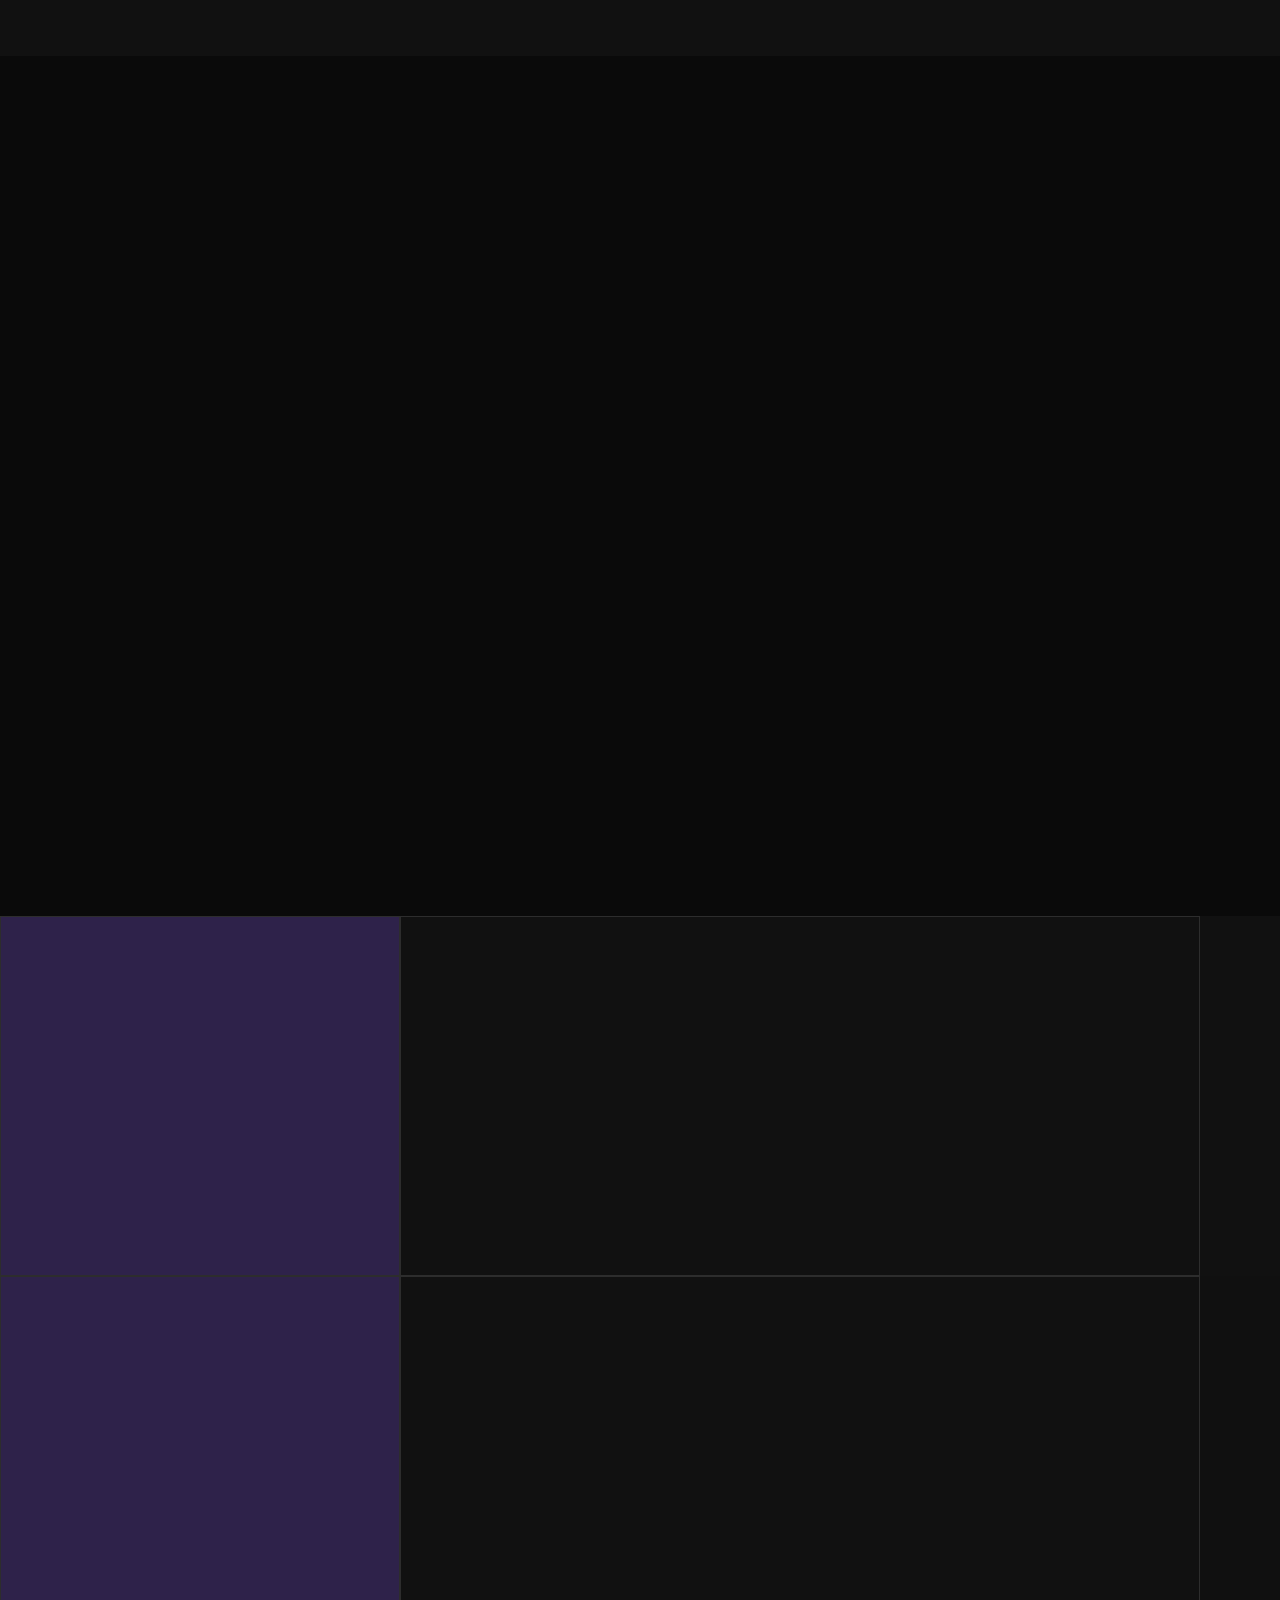
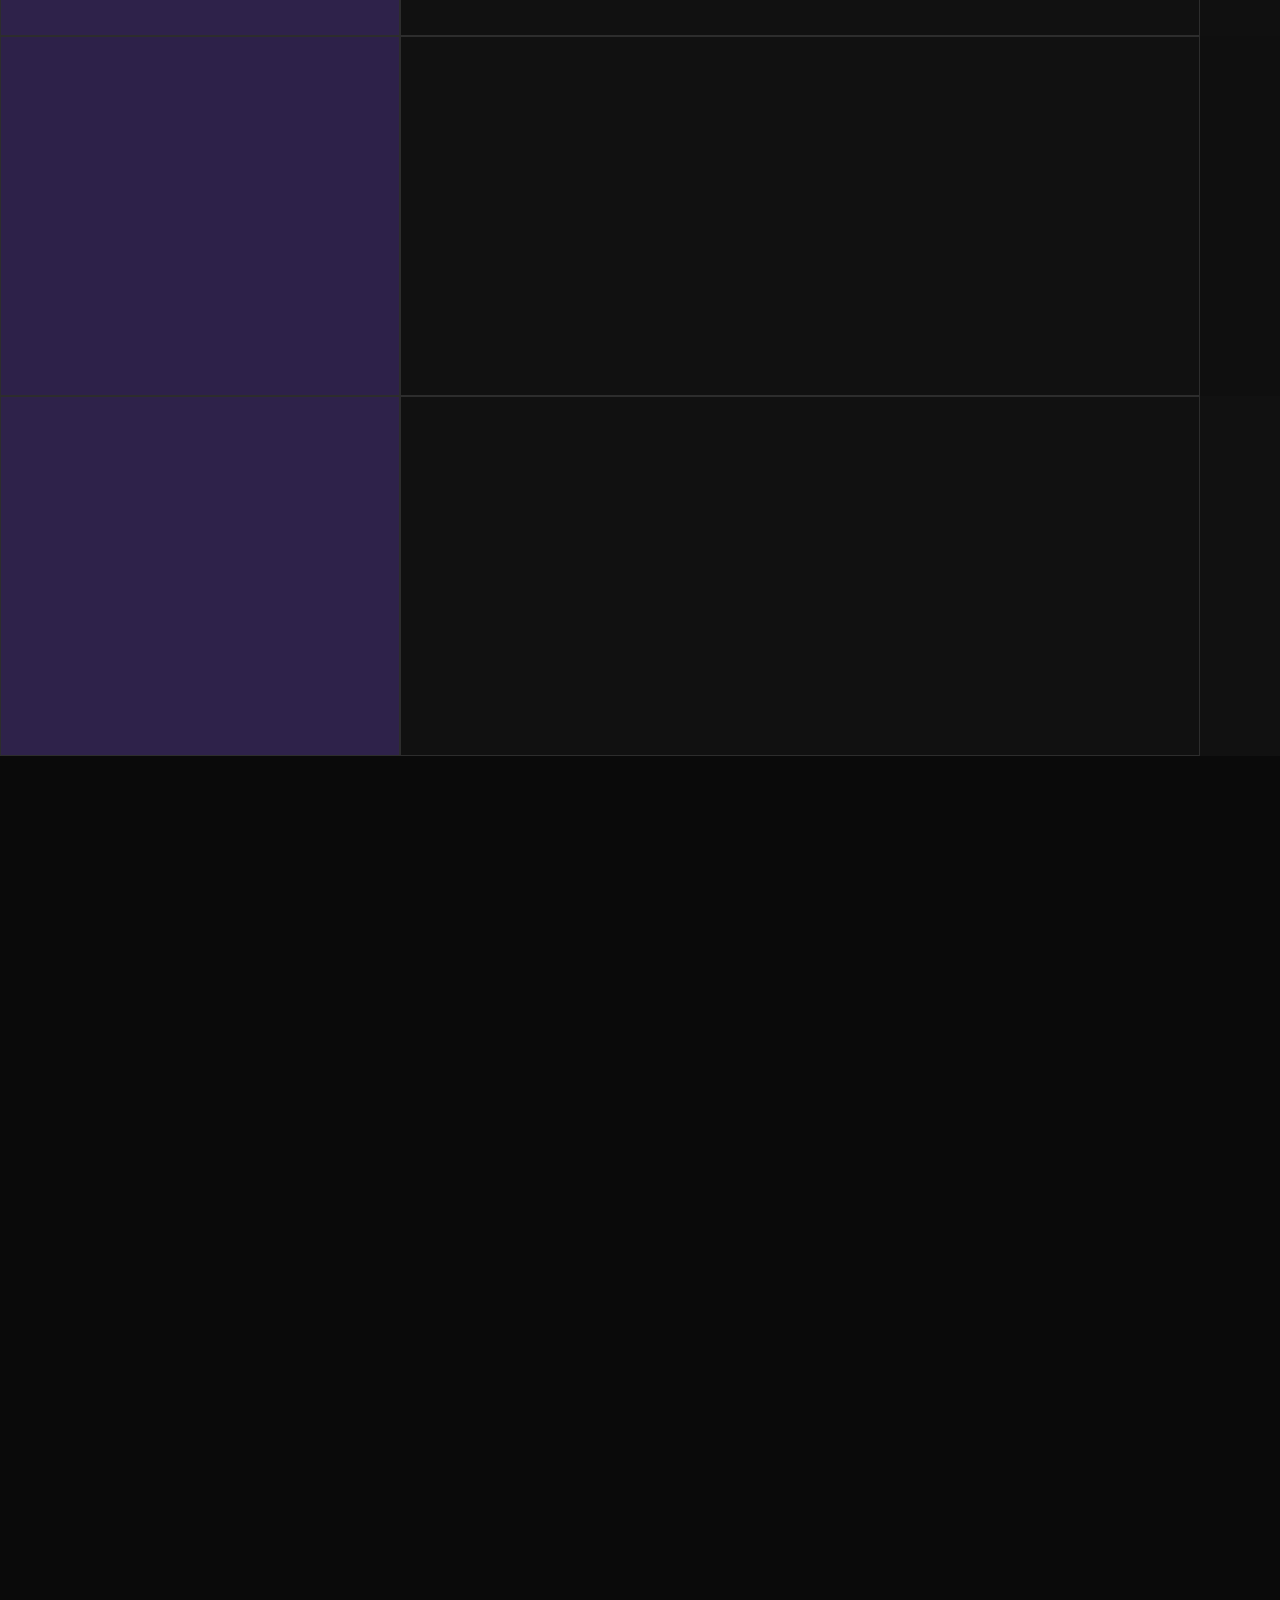
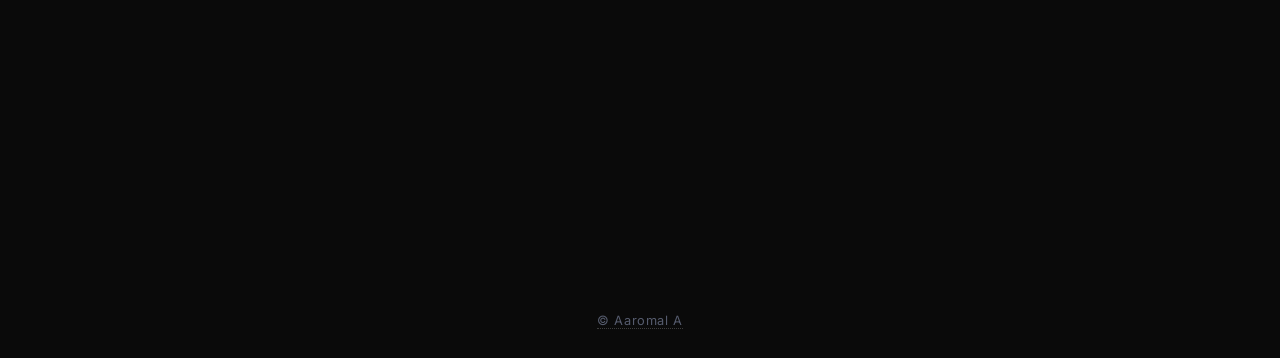
==== commit 2ca9a540: "theme changed dark" ====
--- a/index.html
+++ b/index.html
@@ -5,8 +5,10 @@
 		<meta charset="utf-8" />
 		<meta name="viewport" content="width=device-width, initial-scale=1, user-scalable=no" />
 		<link rel="stylesheet" href="assets/css/main.css" />
+		<link rel="stylesheet" href="assets/css/custom.css" />
 		<noscript><link rel="stylesheet" href="assets/css/noscript.css" /></noscript>
 		<link rel="icon" type="image/png" href="./images/Alogo.jpg"></link>
+		<link href="https://fonts.googleapis.com/css2?family=Inter:wght@400;500;600;700&display=swap" rel="stylesheet">
 	</head>
 	<body class="is-preload">
 
@@ -29,20 +31,33 @@
 
 				<!-- Intro -->
 				<section id="intro" class="wrapper style1 fullscreen fade-up">
-					<div class="inner">
-						<div style="display: flex; align-items: center;">
-							<!-- Logo -->
-							<img src="./images/ARlogo.png" alt="Logo" style="width: 60px; height: 42px; margin-right: 10px;" />
-							<!-- Text -->
-							<h1 style="margin-bottom: 1px; font-family: Georgia, serif;">Aaromal A</h1>
+					<div class="inner" style="padding: 0;">
+						<!-- Banner -->
+						<div class="banner-container" style="margin: -6em 0 20px 0; width: 100%;">
+							<img src="./images/banner.jpg" alt="Banner" style="
+								width: 100%;
+								height: 200px;
+								object-fit: cover;
+								opacity: 0.8;
+								box-shadow: 0 2px 10px rgba(0,0,0,0.1);
+								display: block;
+							"/>
 						</div>
-						<p><b>Aspiring Technopreneur | Electronics Undergrad</b></p>
-						<p>Hey 👋, I am a passionate self-taught programmer & tech enthusiast focusing on shaping ideas into impactful solutions bridging software & hardware facilitating sustainable and free/fair internet.
-							Working on competitive programming/scripting (Python/C/C++), Embedded, Robotics & Web3.
-						</p>
-						<ul class="actions">
-							<li><a href="#one" class="button scrolly">Learn more</a></li>
-						</ul>
+						<div style="padding: 0 3em;">
+							<div style="display: flex; align-items: center;">
+								<!-- Logo -->
+								<img src="./images/ARlogo.png" alt="Logo" style="width: 60px; height: 42px; margin-right: 10px;" />
+								<!-- Text -->
+								<h1 style="margin-bottom: 1px; font-family: Georgia, serif;">Aaromal A</h1>
+							</div>
+							<p><b>Aspiring Technopreneur | Electronics Undergrad</b></p>
+							<p>Hey 👋, I am a passionate self-taught programmer & tech enthusiast focusing on shaping ideas into impactful solutions bridging software & hardware facilitating sustainable and free/fair internet.
+								Working on competitive programming/scripting (Python/C/C++), Embedded, Robotics & Web3.
+							</p>
+							<ul class="actions">
+								<li><a href="#one" class="button scrolly">Learn more</a></li>
+							</ul>
+						</div>
 					</div>
 				</section>
 				
@@ -55,7 +70,7 @@
 								<div class="inner">
 									<h2>RESUME</h2>
 									<ul class="actions">
-										<li><a href="https://aaromalonline-resume.tiiny.site/" class="button">CHECKOUT</a></li>
+										<li><a href="./CV/cv.pdf" class="button">CHECKOUT</a></li>
 									</ul>
 								</div>
 							</div>
@@ -145,7 +160,7 @@
 									</form>
 								</section>
 								<section>
-									<ul class="contact"></ul>
+									<ul class="contact">
 										<li>
 											<h3>Email</h3>
 											<a href='mailto:aaromalonline@gmail.com'>aaromalonline@gmail.com</a>
@@ -166,19 +181,10 @@
 
 			</div>
 
-		<!-- Footer -->
-		<footer id="footer" class="wrapper style1-alt">
-			<div class="inner">
-				<ul class="menu">
-					<li>&copy; Untitled. All rights reserved.</li>
-					<li>Design: <a href="#">Aaromal A</a></li> 
-				</ul>
+			<!-- Copyright -->
+			<div class="copyright">
+				<a href="#">© Aaromal A</a>
 			</div>
-		</footer>
-		
-		
-		
-		
 
 		<!-- Scripts -->
 			<script src="assets/js/jquery.min.js"></script>
--- a/assets/css/custom.css
+++ b/assets/css/custom.css
@@ -0,0 +1,246 @@
+:root {
+    --bg-color: #0a0a0a;
+    --secondary-bg: #111111;
+    --accent-color: #64ffda;
+    --text-color: #8892b0;
+    --text-bright: #ccd6f6;
+    --border-color: #2d2d2d;
+    --heading-color: #e6f1ff;
+}
+
+body {
+    background-color: var(--bg-color) !important;
+    color: var(--text-color) !important;
+    font-family: 'Inter', sans-serif !important;
+}
+
+#wrapper > .wrapper {
+    background: var(--bg-color);
+}
+
+#wrapper > .wrapper.style2 {
+    background: var(--secondary-bg);
+}
+
+#sidebar {
+    background: var(--secondary-bg);
+}
+
+#sidebar a {
+    color: var(--text-bright) !important;
+    font-weight: 500;
+    letter-spacing: 1px;
+}
+
+#sidebar a:hover {
+    color: var(--accent-color) !important;
+}
+
+.button {
+    background: transparent !important;
+    border: 1px solid var(--accent-color) !important;
+    color: var(--accent-color) !important;
+    border-radius: 4px !important;
+}
+
+.button:hover {
+    background: rgba(100, 255, 218, 0.1) !important;
+}
+
+.features section {
+    background-color: var(--secondary-bg);
+    border: 1px solid var(--border-color);
+    border-radius: 4px;
+}
+
+.features section:hover {
+    border-color: var(--accent-color);
+}
+
+h1, h2, h3 {
+    color: var(--heading-color) !important;
+}
+
+p {
+    color: var(--text-color);
+}
+
+b {
+    color: var(--text-bright);
+}
+
+.split.style1 {
+    margin: 0 !important;
+    padding: 2em !important;
+    background: var(--secondary-bg);
+    border-radius: 8px;
+    border: 1px solid var(--border-color);
+}
+
+.split.style1 > section {
+    padding: 2em !important;
+    margin: 0 !important;
+    background: var(--secondary-bg);
+}
+
+.icon.solid.major {
+    color: var(--accent-color);
+    background: rgba(100, 255, 218, 0.1);
+}
+
+/* Form elements */
+input[type="text"],
+input[type="email"],
+textarea {
+    background: var(--secondary-bg) !important;
+    border: 1px solid var(--border-color) !important;
+    color: var(--text-bright) !important;
+    width: 100% !important;
+    max-width: 100% !important;
+    font-size: 0.9em !important;
+}
+
+input[type="text"]:focus,
+input[type="email"]:focus,
+textarea:focus {
+    border-color: var(--accent-color) !important;
+    box-shadow: 0 0 0 1px var(--accent-color) !important;
+}
+
+/* Form layout fixes */
+.field {
+    width: 100% !important;
+    max-width: 100% !important;
+    box-sizing: border-box !important;
+}
+
+.field.half {
+    width: 48% !important;  /* Slightly reduced to prevent overflow */
+    margin: 0 1% !important;
+}
+
+.fields {
+    display: flex !important;
+    flex-wrap: wrap !important;
+    width: 100% !important;
+    margin: -1em 0 2em -1em !important;
+}
+
+.fields > .field {
+    padding: 1em 0 0 1em !important;
+}
+
+/* Spotlights */
+.spotlights > section > .image {
+    border: 1px solid var(--border-color);
+}
+
+.spotlights > section > .content {
+    background: var(--secondary-bg);
+    border: 1px solid var(--border-color);
+}
+
+/* Banner */
+.banner-container img {
+    opacity: 0.7;
+    filter: brightness(0.7);
+}
+
+/* Form submit button */
+.submit {
+    background: transparent !important;
+    border: 1px solid var(--accent-color) !important;
+    color: var(--accent-color) !important;
+    border-radius: 4px !important;
+}
+
+.submit:hover {
+    background: rgba(100, 255, 218, 0.1) !important;
+}
+
+/* Contact section styling */
+#three .inner {
+    padding: 2em !important;
+}
+
+/* Contact list styling */
+ul.contact {
+    margin: 0 !important;
+    padding: 0 !important;
+    list-style: none !important;
+}
+
+ul.contact li {
+    margin-bottom: 2em;
+    list-style: none !important;
+}
+
+ul.contact h3 {
+    color: var(--text-color) !important;
+    font-size: 0.9em !important;
+    text-transform: uppercase;
+    letter-spacing: 0.1em;
+    margin-bottom: 0.8em;
+    opacity: 0.8;
+}
+
+ul.contact a {
+    color: var(--text-bright) !important;
+    font-size: 0.9em;
+    opacity: 0.9;
+}
+
+ul.contact a:hover {
+    color: var(--accent-color) !important;
+}
+
+/* Social icons styling */
+ul.icons {
+    margin-top: 1em !important;
+    display: flex;
+    gap: 1em;
+    list-style: none !important;
+}
+
+ul.icons li {
+    list-style: none !important;
+}
+
+ul.icons li a {
+    background: transparent !important;
+    border: 1px solid var(--border-color);
+    opacity: 0.8;
+}
+
+ul.icons li a:hover {
+    border-color: var(--accent-color);
+    color: var(--accent-color) !important;
+    opacity: 1;
+}
+
+/* Smooth transitions */
+* {
+    transition: color 0.3s ease, background-color 0.3s ease, border-color 0.3s ease !important;
+}
+
+/* Add this to your head section in HTML */
+@import url('https://fonts.googleapis.com/css2?family=Inter:wght@400;500;600;700&display=swap');
+
+/* Copyright link */
+.copyright {
+    text-align: center;
+    padding: 2em 0;
+    font-size: 0.8em;
+    opacity: 0.6;
+}
+
+.copyright a {
+    color: var(--text-color) !important;
+    text-decoration: none;
+    letter-spacing: 0.05em;
+}
+
+.copyright a:hover {
+    color: var(--accent-color) !important;
+    opacity: 1;
+} 
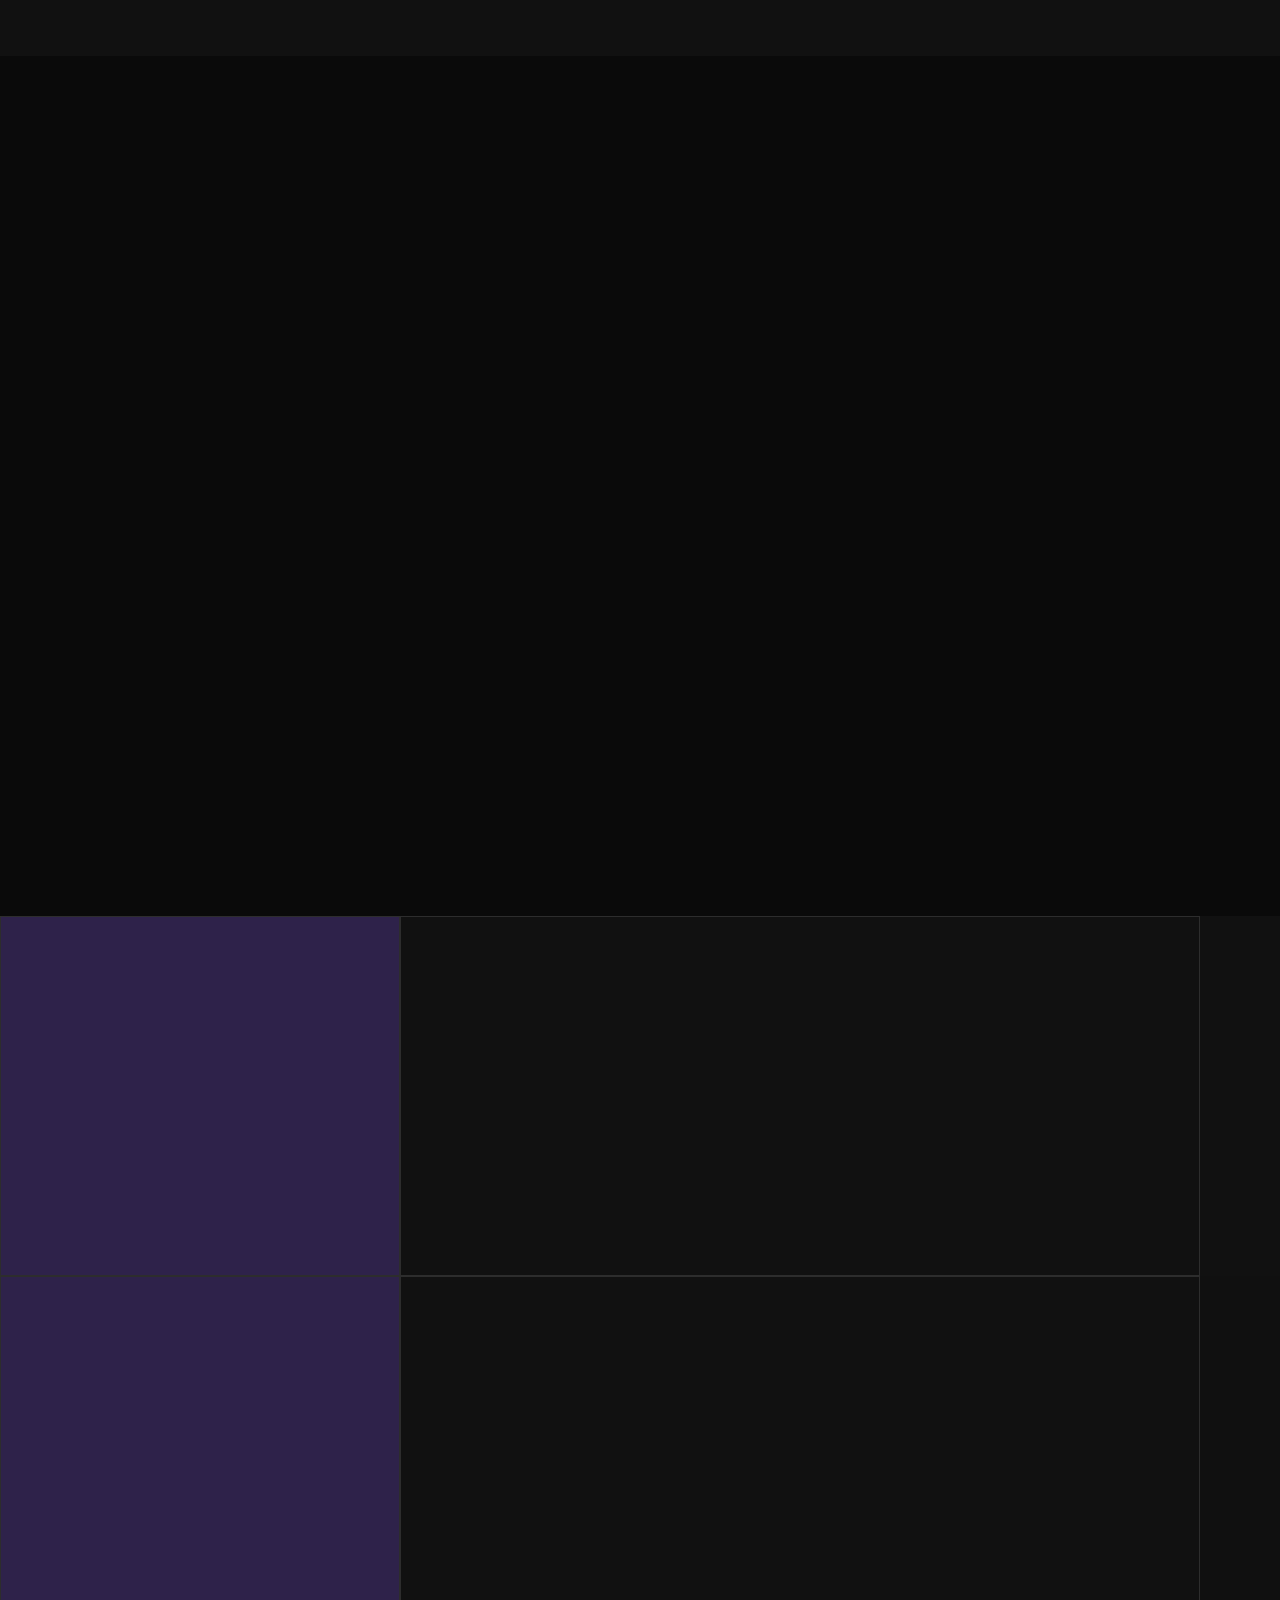
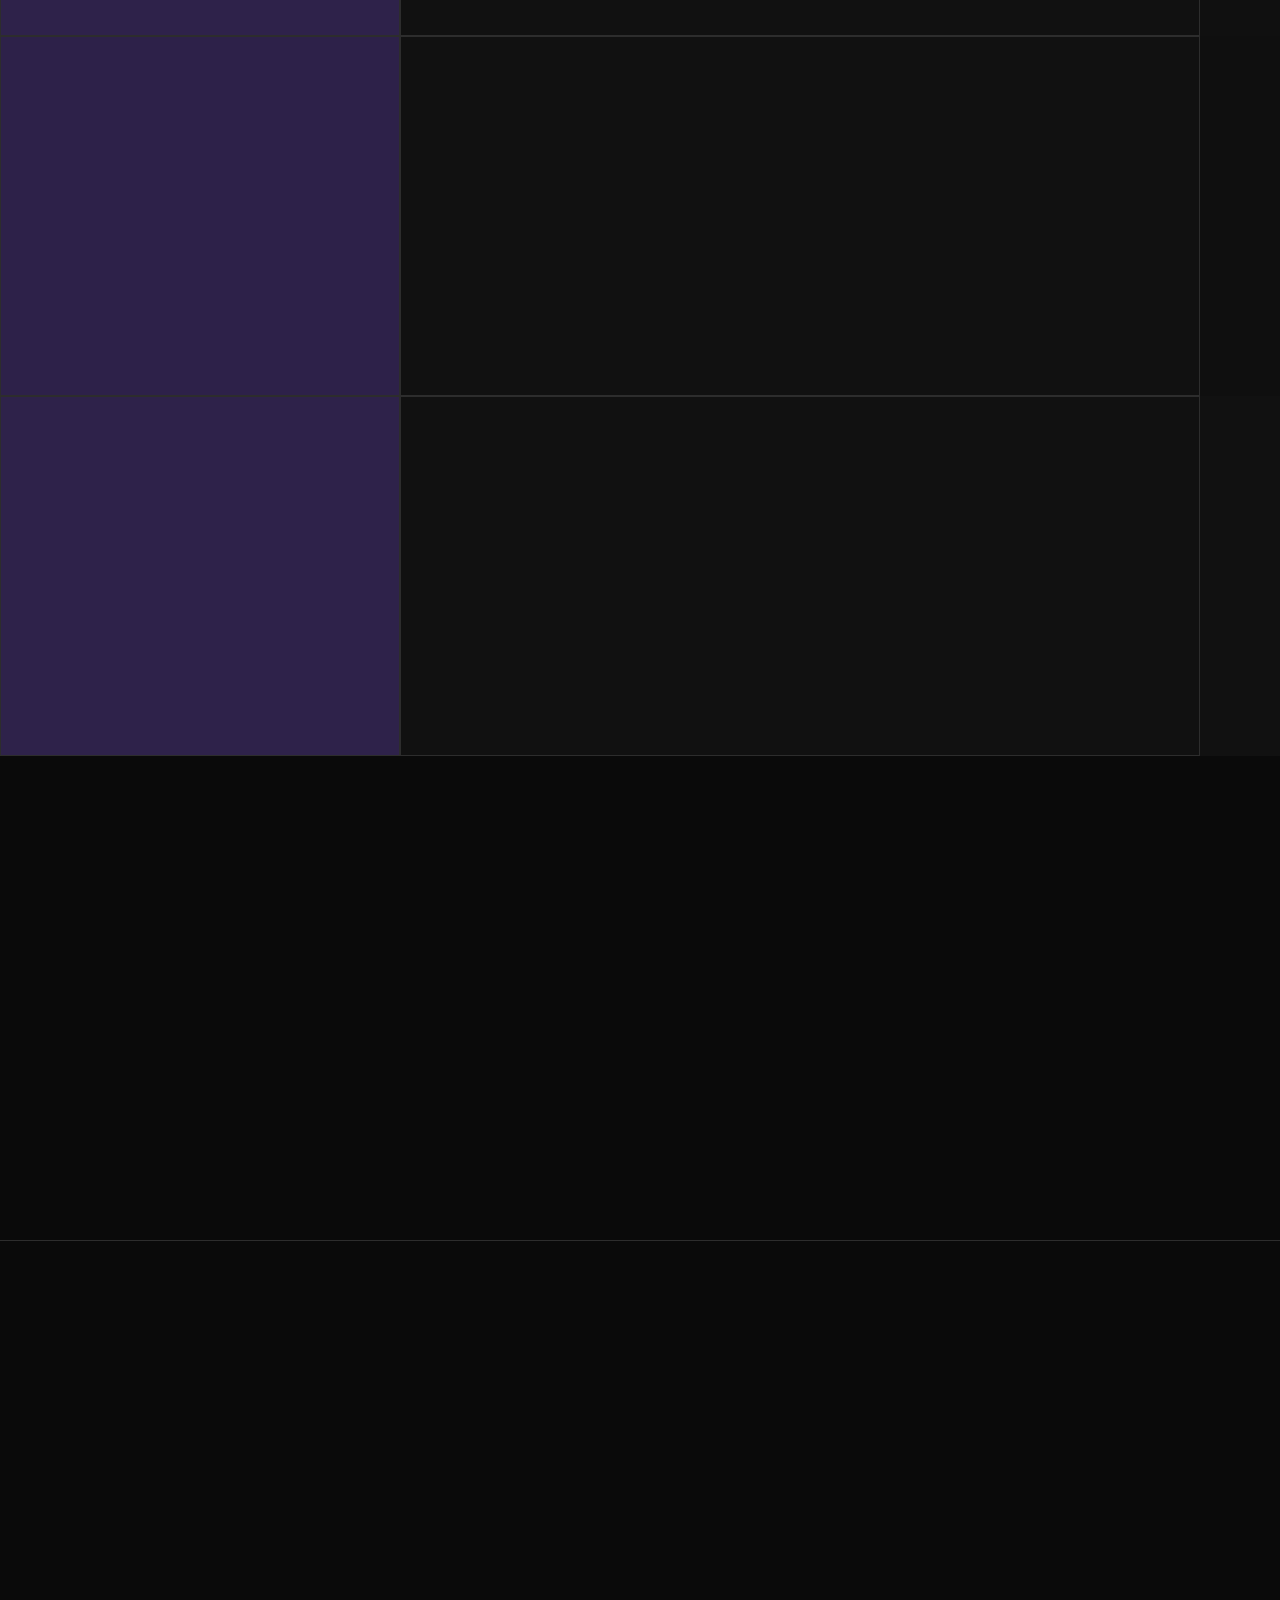
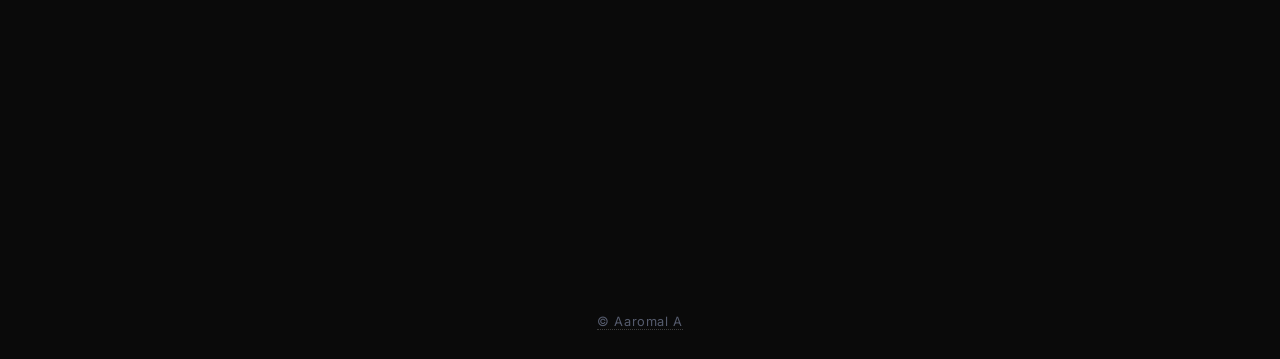
==== commit 7aa2c08d: "getintouch sepeartion added" ====
--- a/index.html
+++ b/index.html
@@ -133,6 +133,9 @@
 					</div>
 				</section>
 				
+				<!-- Add a visual divider/separator here -->
+				<div style="height: 1px; background-color: var(--border-color); width: 100%; margin: 0;"></div>
+
 				<!-- Three -->
 					<section id="three" class="wrapper style1 fade-up">
 						<div class="inner">
@@ -196,4 +199,4 @@
 			<script src="assets/js/main.js"></script>
 
 	</body>
-</html>
+</html>
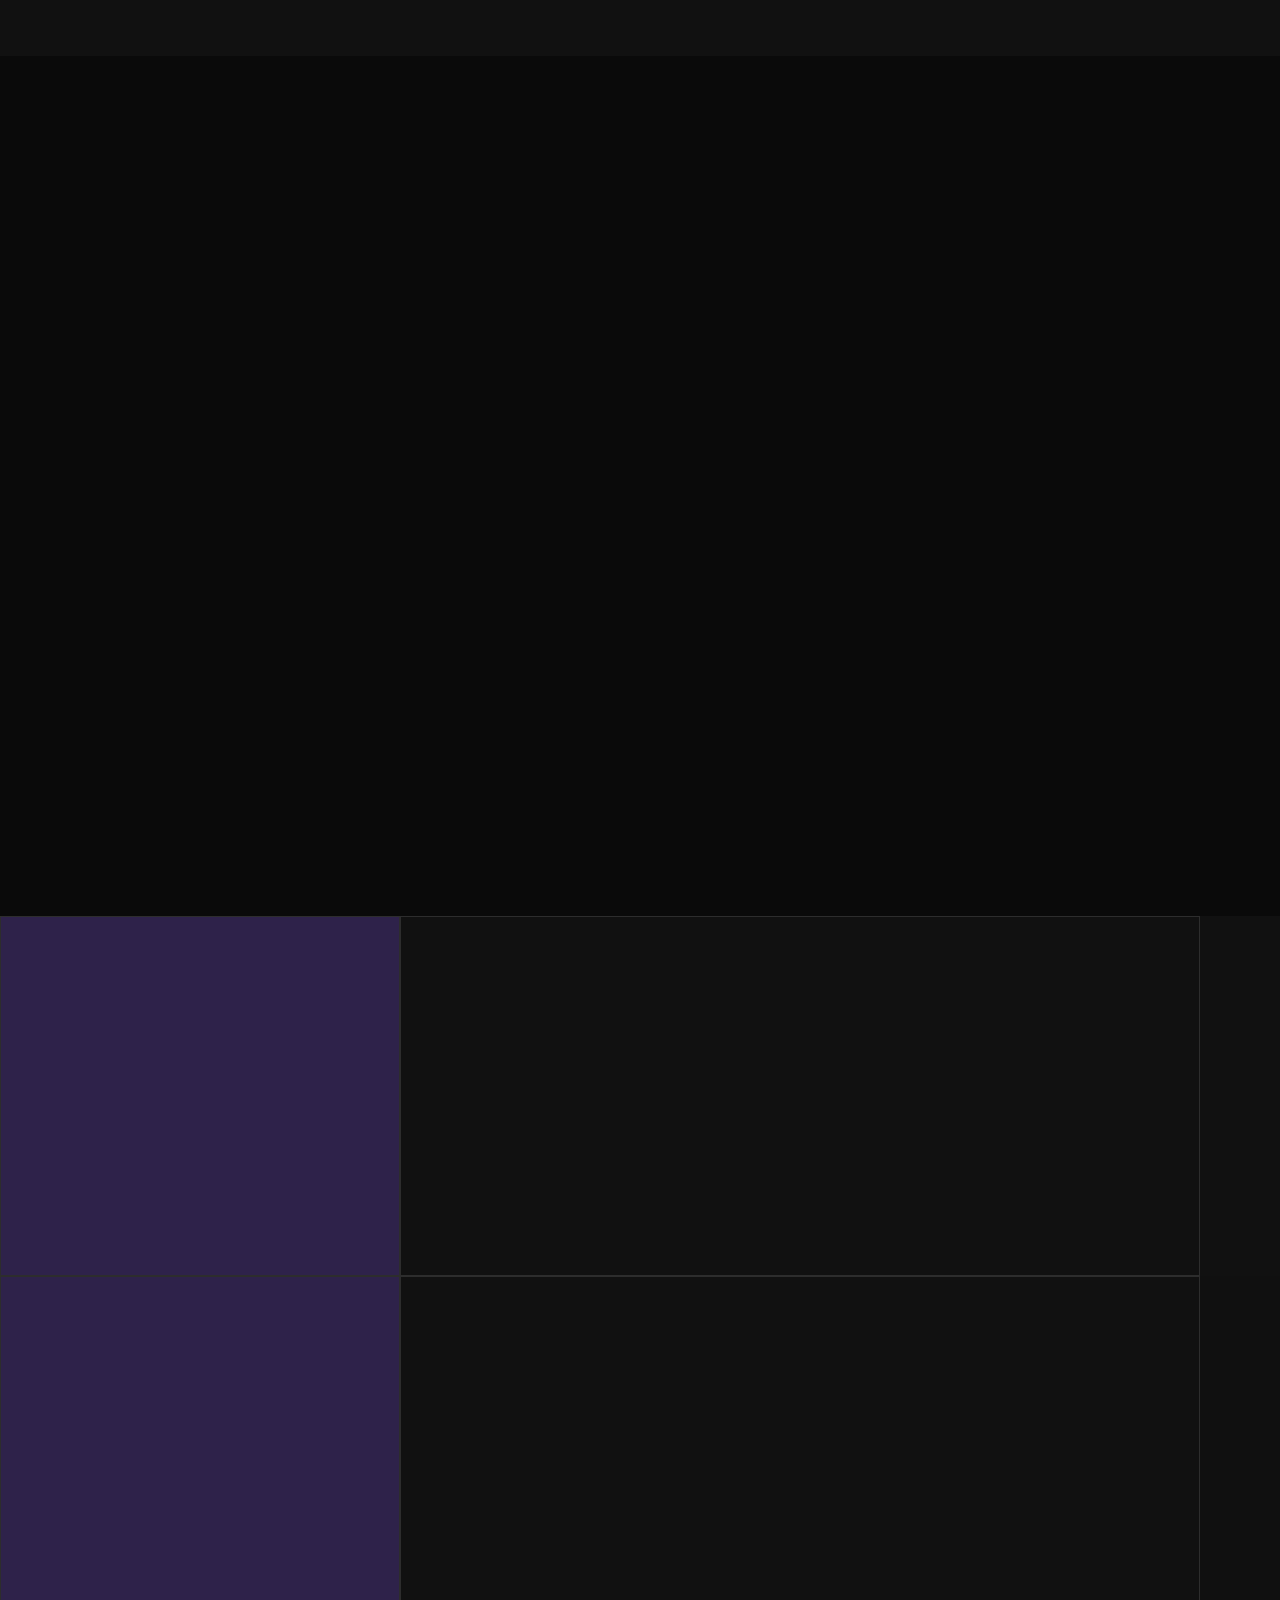
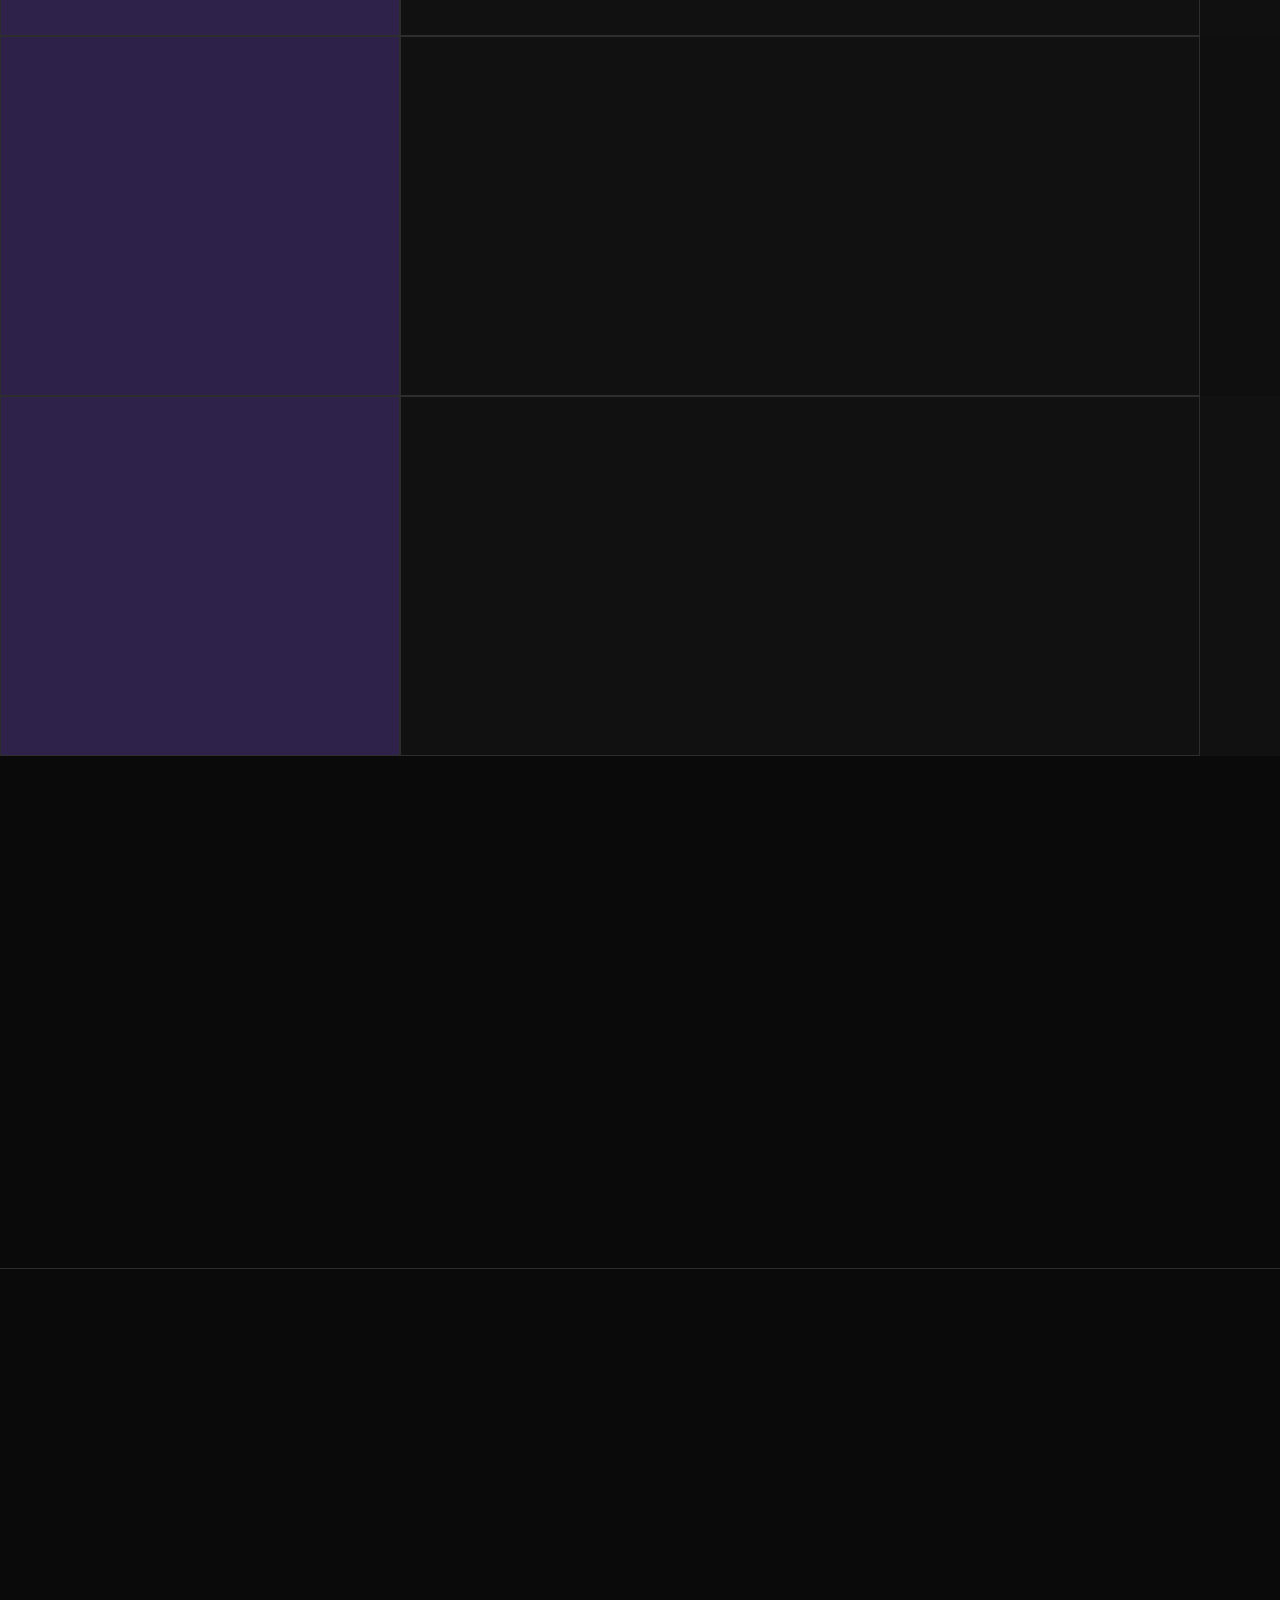
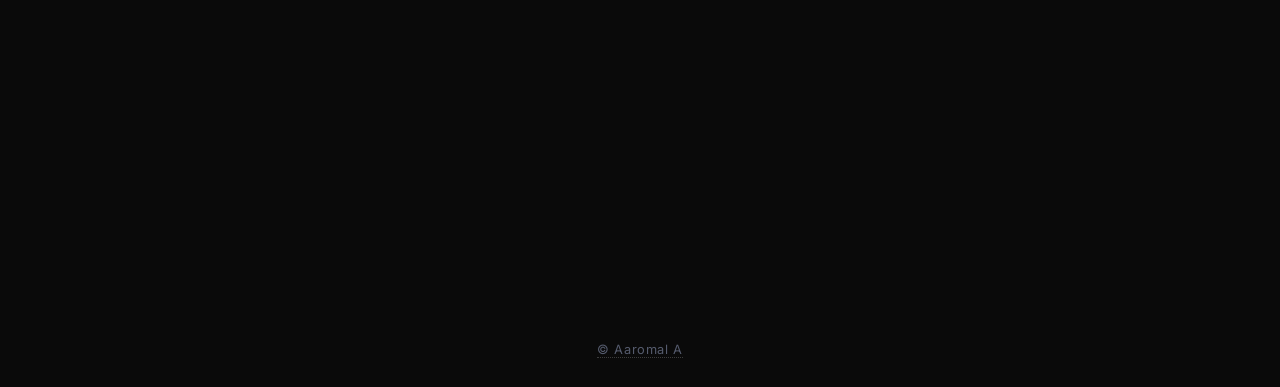
==== commit e5dc3736: "content edit" ====
--- a/index.html
+++ b/index.html
@@ -114,20 +114,20 @@
 				<section id="two" class="wrapper style3 fade-up">
 					<div class="inner">
 						<div class="heading-container">
-							<h2>Latest Projects</h2>
+							<h2>🔗 Latest Projects</h2>
 							<a href="https://github.com/aaromalonline">🡭</a>
 						</div>
 						<p><br>Areas : General Programming (C/C++, Python, JS, Bash), FOSS, Web & Software development, Embedded Systems & Robotics</p>
 						<div class="features">
 							<section>
 								<span class="icon solid major fa-code"></span>
-								<h3>PassCrypt</h3>
+								<a href="https://github.com/aaromalonline/PassCrypt" target="_blank"><h3>PassCrypt</h3></a>	
 								<p>Simple yet effective password manager implementing principles of functional programming, SQL (SQLite), cryptography & hashing</p>
 							</section>
 							<section>
 								<span class="icon solid major fa-lightbulb"></span>
-								<h3>Line following robot</h3>
-								<p>Introductory AI/Robotics Project with ESP32</p>
+								<a href="https://github.com/aaromalonline/liberate" target="_blank"><h3>Liberate</h3></a>								
+								<p>A muscle movement detection system that converts subtle muscle activity into control signals enhancing accessibility and communication for individuals with limited mobility.</p>
 							</section>
 						</div>
 					</div>
@@ -139,7 +139,7 @@
 				<!-- Three -->
 					<section id="three" class="wrapper style1 fade-up">
 						<div class="inner">
-							<h2>Get in touch</h2>
+							<h2>💬 Get in touch</h2>
 							<div class="split style1">
 								<section>
 									<form method="post" action="https://formspree.io/f/xbljgzrv">
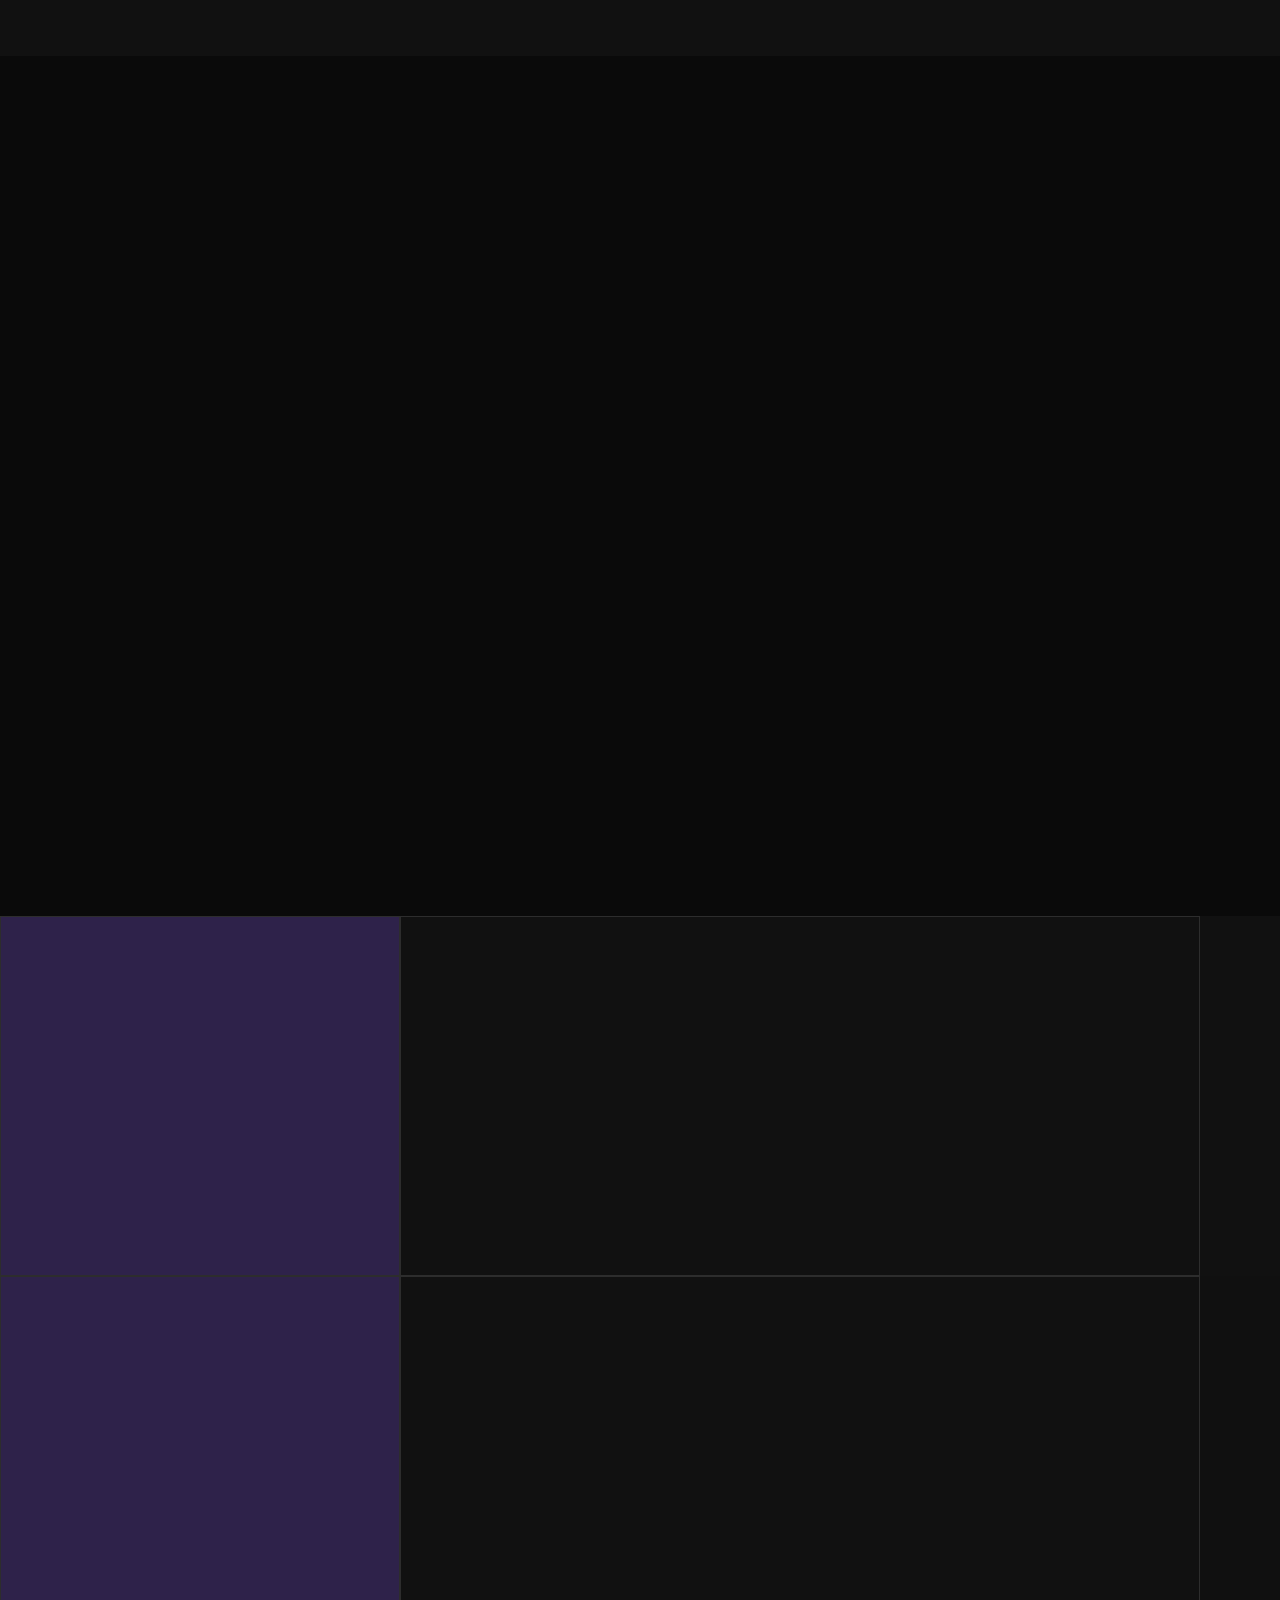
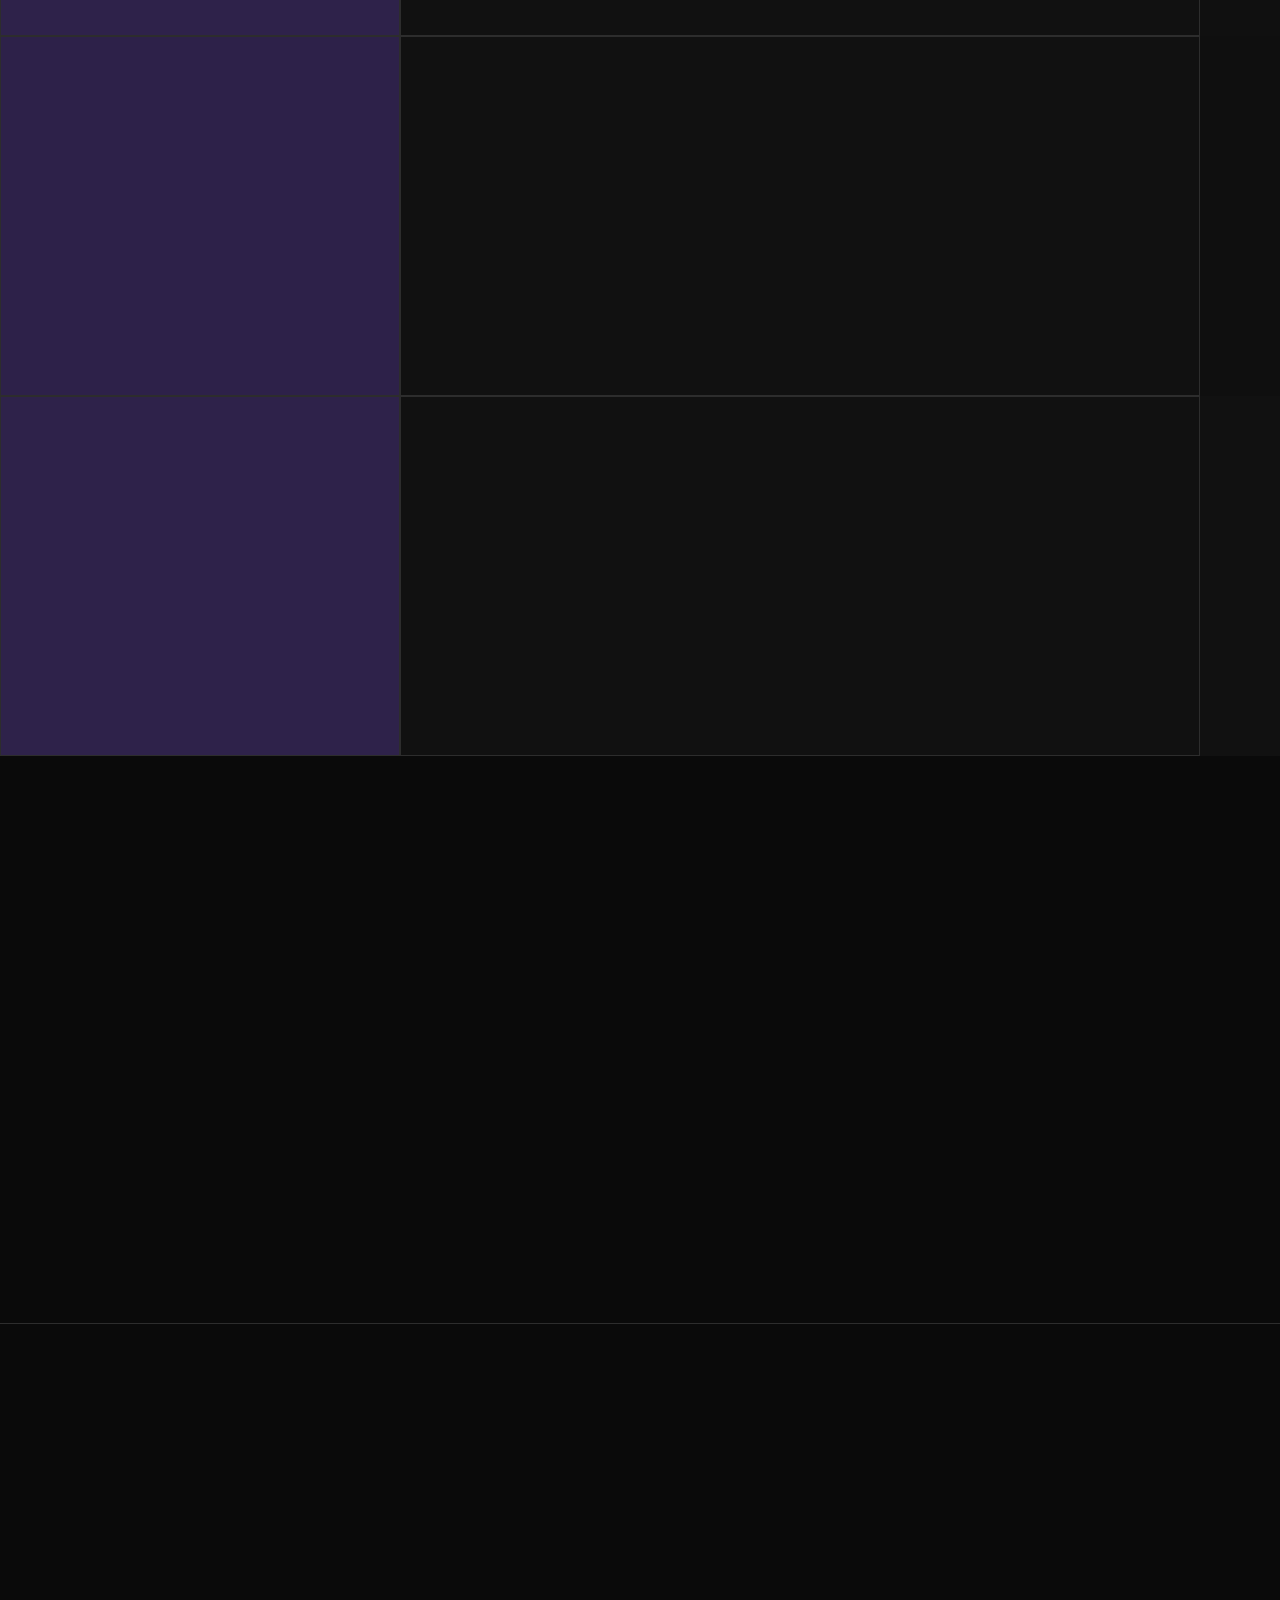
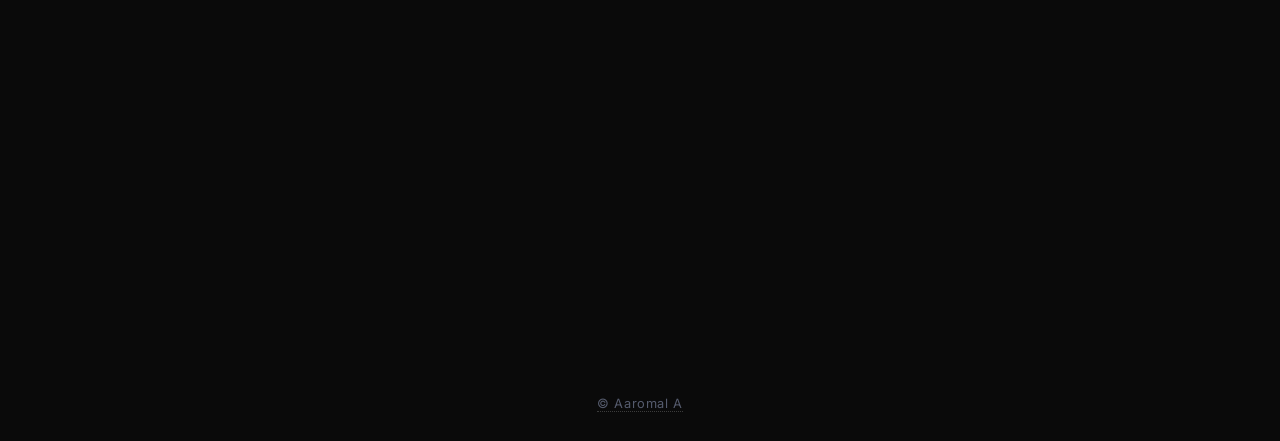
==== commit b2f28efa: "liberate project updated" ====
--- a/index.html
+++ b/index.html
@@ -126,8 +126,8 @@
 							</section>
 							<section>
 								<span class="icon solid major fa-lightbulb"></span>
-								<a href="https://github.com/aaromalonline/liberate" target="_blank"><h3>Liberate</h3></a>								
-								<p>A muscle movement detection system that converts subtle muscle activity into control signals enhancing accessibility and communication for individuals with limited mobility.</p>
+								<a href="https://liberate-atcs.vercel.app/" target="_blank"><h3>Liberate:ATCS - Adaptive Typing & Control System</h3></a>								
+								<p>A muscle-twitch-based communication system that translates subtle muscle movements into control signals through an adaptive typing interface enabling handsfree assistive control & accessibility for people with limited mobility.</p>
 							</section>
 						</div>
 					</div>
@@ -199,4 +199,4 @@
 			<script src="assets/js/main.js"></script>
 
 	</body>
-</html>+</html>
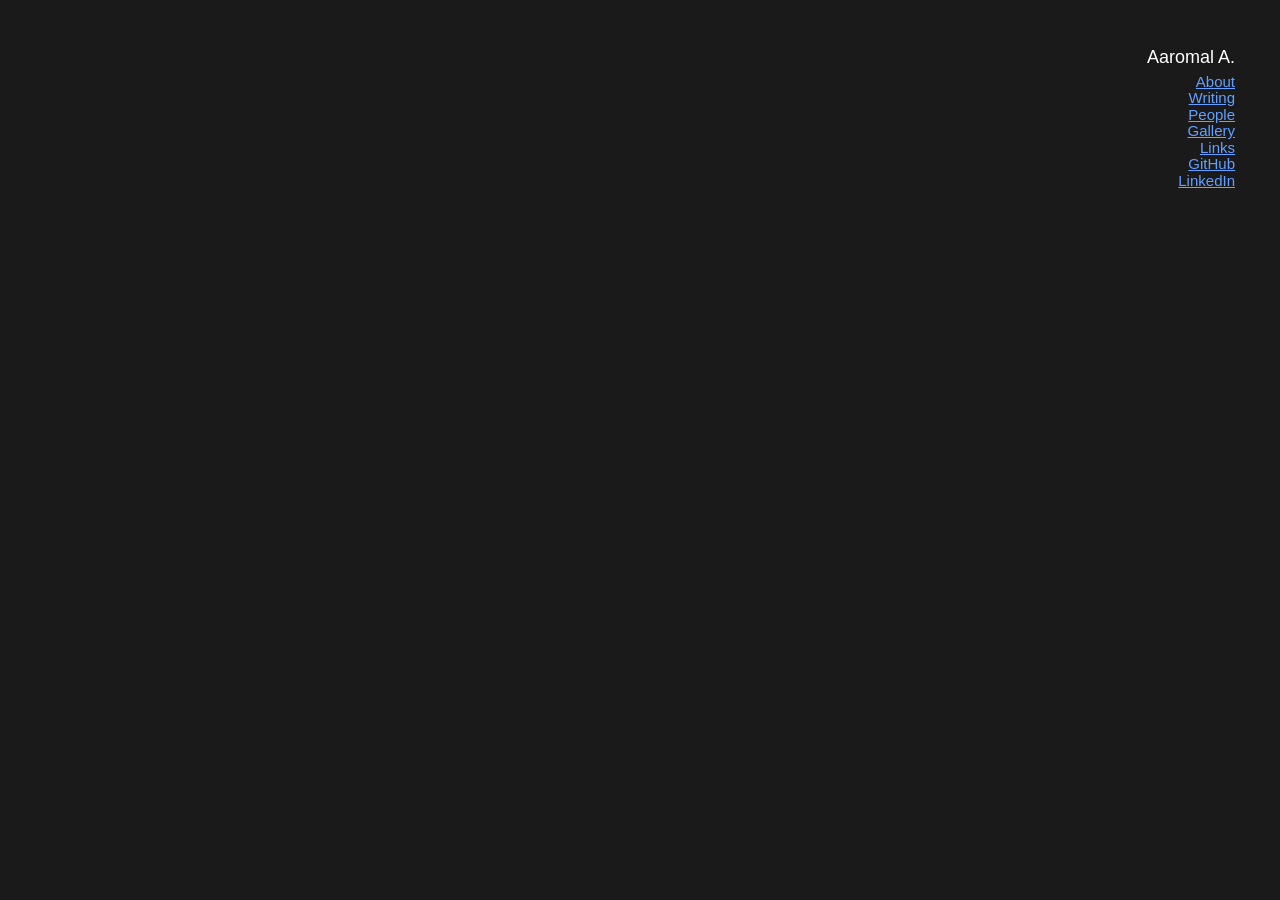
==== commit 21c36f82: "generalise the nav and footer into index,js and added gallery" ====
--- a/index.html
+++ b/index.html
@@ -1,202 +1,23 @@
-<!DOCTYPE HTML>
-<html>
-	<head>
-		<title>Aaromal A - Techonopreneur, Programmer & Student</title>
-		<meta charset="utf-8" />
-		<meta name="viewport" content="width=device-width, initial-scale=1, user-scalable=no" />
-		<link rel="stylesheet" href="assets/css/main.css" />
-		<link rel="stylesheet" href="assets/css/custom.css" />
-		<noscript><link rel="stylesheet" href="assets/css/noscript.css" /></noscript>
-		<link rel="icon" type="image/png" href="./images/Alogo.jpg"></link>
-		<link href="https://fonts.googleapis.com/css2?family=Inter:wght@400;500;600;700&display=swap" rel="stylesheet">
-	</head>
-	<body class="is-preload">
+<!DOCTYPE html>
+<html lang="en">
 
-		<!-- Sidebar -->
-			<section id="sidebar">
-				<div class="inner">
-					<nav>
-						<ul>
-							<li><a href="#intro">Welcome</a></li>
-							<li><a href="#one">ME, MYSELF AND I</a></li>
-							<li><a href="#two">Projects</a></li>
-							<li><a href="#three">Get in touch</a></li>
-						</ul>
-					</nav>
-				</div>
-			</section>
+<head>
+    <meta charset="UTF-8">
+    <meta name="viewport" content="width=device-width, initial-scale=1.0">
+    <title>Aaromal A.</title>
+    <link rel="stylesheet" href="style.css">
+</head>
 
-		<!-- Wrapper -->
-			<div id="wrapper">
+<body>
+    <div class="site-wrapper">
+        <!-- Main content empty on home page load as per reference -->
+        <main class="page-content">
+        </main>
 
-				<!-- Intro -->
-				<section id="intro" class="wrapper style1 fullscreen fade-up">
-					<div class="inner" style="padding: 0;">
-						<!-- Banner -->
-						<div class="banner-container" style="margin: -6em 0 20px 0; width: 100%;">
-							<img src="./images/banner.jpg" alt="Banner" style="
-								width: 100%;
-								height: 200px;
-								object-fit: cover;
-								opacity: 0.8;
-								box-shadow: 0 2px 10px rgba(0,0,0,0.1);
-								display: block;
-							"/>
-						</div>
-						<div style="padding: 0 3em;">
-							<div style="display: flex; align-items: center;">
-								<!-- Logo -->
-								<img src="./images/ARlogo.png" alt="Logo" style="width: 60px; height: 42px; margin-right: 10px;" />
-								<!-- Text -->
-								<h1 style="margin-bottom: 1px; font-family: Georgia, serif;">Aaromal A</h1>
-							</div>
-							<p><b>Aspiring Technopreneur | Electronics Undergrad</b></p>
-							<p>Hey 👋, I am a passionate self-taught programmer & tech enthusiast focusing on shaping ideas into impactful solutions bridging software & hardware facilitating sustainable and free/fair internet.
-								Working on competitive programming/scripting (Python/C/C++), Embedded, Robotics & Web3.
-							</p>
-							<ul class="actions">
-								<li><a href="#one" class="button scrolly">Learn more</a></li>
-							</ul>
-						</div>
-					</div>
-				</section>
-				
+        <!-- Persistent Right-Side Navigation -->
+        <nav id="sticky-nav-placeholder" class="sticky-nav"></nav>
+        <script src="index.js"></script>
+    </div>
+</body>
 
-				<!-- One -->
-					<section id="one" class="wrapper style2 spotlights">
-						<section>
-							<a href="#" class="image"><img src="https://i.pinimg.com/564x/da/7b/e7/da7be722dc02b3034a7ef1a48e169ff7.jpg" alt="" data-position="center center" /></a>
-							<div class="content">
-								<div class="inner">
-									<h2>RESUME</h2>
-									<ul class="actions">
-										<li><a href="./CV/cv.pdf" class="button">CHECKOUT</a></li>
-									</ul>
-								</div>
-							</div>
-						</section>
-						<section>
-							<a href="#" class="image"><img src="https://i.pinimg.com/564x/05/62/82/0562823e5542d96a042601b74583fd86.jpg" alt="" data-position="top center" /></a>
-							<div class="content">
-								<div class="inner">
-									<h2>LINKEDIN</h2>
-									<ul class="actions">
-										<li><a href="https://www.linkedin.com/in/aaromalonline/" class="button">CONNECT</a></li>
-									</ul>
-								</div>
-							</div>
-						</section>
-						<section>
-							<a href="#" class="image"><img src="https://i.pinimg.com/564x/cc/aa/09/ccaa09637389a530ddffc288a41b0895.jpg" alt="" data-position="25% 25%" /></a>
-							<div class="content">
-								<div class="inner">
-									<h2>GITHUB</h2>
-									<ul class="actions">
-										<li><a href="https://github.com/aaromalonline" class="button">EXPLORE</a></li>
-									</ul>
-								</div>
-							</div>
-						</section>
-						<section>
-							<a href="#" class="image"><img src="https://miro.medium.com/v2/resize:fit:1200/1*RB1rxSK_TBmcC5D2PN30JA.png" alt="" data-position="25% 25%" /></a>
-							<div class="content">
-								<div class="inner">
-									<h2>Blog</h2>
-									<ul class="actions">
-										<li><a href="https://medium.com/@aaromalonline" class="button">Read</a></li>
-									</ul>
-								</div>
-							</div>
-						</section>
-					</section>
-
-				<!-- Two -->
-				<section id="two" class="wrapper style3 fade-up">
-					<div class="inner">
-						<div class="heading-container">
-							<h2>🔗 Latest Projects</h2>
-							<a href="https://github.com/aaromalonline">🡭</a>
-						</div>
-						<p><br>Areas : General Programming (C/C++, Python, JS, Bash), FOSS, Web & Software development, Embedded Systems & Robotics</p>
-						<div class="features">
-							<section>
-								<span class="icon solid major fa-code"></span>
-								<a href="https://github.com/aaromalonline/PassCrypt" target="_blank"><h3>PassCrypt</h3></a>	
-								<p>Simple yet effective password manager implementing principles of functional programming, SQL (SQLite), cryptography & hashing</p>
-							</section>
-							<section>
-								<span class="icon solid major fa-lightbulb"></span>
-								<a href="https://liberate-atcs.vercel.app/" target="_blank"><h3>Liberate:ATCS - Adaptive Typing & Control System</h3></a>								
-								<p>A muscle-twitch-based communication system that translates subtle muscle movements into control signals through an adaptive typing interface enabling handsfree assistive control & accessibility for people with limited mobility.</p>
-							</section>
-						</div>
-					</div>
-				</section>
-				
-				<!-- Add a visual divider/separator here -->
-				<div style="height: 1px; background-color: var(--border-color); width: 100%; margin: 0;"></div>
-
-				<!-- Three -->
-					<section id="three" class="wrapper style1 fade-up">
-						<div class="inner">
-							<h2>💬 Get in touch</h2>
-							<div class="split style1">
-								<section>
-									<form method="post" action="https://formspree.io/f/xbljgzrv">
-										<div class="fields">
-											<div class="field half">
-												<label for="name">Name</label>
-												<input type="text" name="name" id="name" />
-											</div>
-											<div class="field half">
-												<label for="email">Email</label>
-												<input type="text" name="email" id="email" />
-											</div>
-											<div class="field">
-												<label for="message">Message</label>
-												<textarea name="message" id="message" rows="5"></textarea>
-											</div>
-										</div>
-										<ul class="actions">
-											<li><a href="" class="button submit">Send Message</a></li>
-										</ul>
-									</form>
-								</section>
-								<section>
-									<ul class="contact">
-										<li>
-											<h3>Email</h3>
-											<a href='mailto:aaromalonline@gmail.com'>aaromalonline@gmail.com</a>
-										</li>
-										<li>
-											<h3>Social</h3>
-											<ul class="icons">
-												<li><a href="https://www.linkedin.com/in/aaromalonline/" class="icon brands fa-linkedin-in"><span class="label">LinkedIn</span></a></li>
-												<li><a href="https://instagram.com/aaromalonline" class="icon brands fa-instagram"><span class="label">GitHub</span></a></li>
-												<li><a href="https://x.com/aaromalonline" class="icon brands fa-twitter"><span class="label">Twitter</span></a></li>
-											</ul>
-										</li>
-									</ul>
-								</section>
-							</div>
-						</div>
-					</section>
-
-			</div>
-
-			<!-- Copyright -->
-			<div class="copyright">
-				<a href="#">© Aaromal A</a>
-			</div>
-
-		<!-- Scripts -->
-			<script src="assets/js/jquery.min.js"></script>
-			<script src="assets/js/jquery.scrollex.min.js"></script>
-			<script src="assets/js/jquery.scrolly.min.js"></script>
-			<script src="assets/js/browser.min.js"></script>
-			<script src="assets/js/breakpoints.min.js"></script>
-			<script src="assets/js/util.js"></script>
-			<script src="assets/js/main.js"></script>
-
-	</body>
-</html>
+</html>
--- a/style.css
+++ b/style.css
@@ -0,0 +1,180 @@
+body {
+    font-family: -apple-system, BlinkMacSystemFont, "Segoe UI", Roboto, Helvetica, Arial, sans-serif, "Apple Color Emoji", "Segoe UI Emoji", "Segoe UI Symbol";
+    font-size: 15px;
+    background-color: #1a1a1a;
+    color: #eee;
+    line-height: 1.4;
+    margin: 0;
+    padding: 3em;
+}
+
+/* Persistent Two-Column Layout */
+.site-wrapper {
+    display: flex;
+    justify-content: flex-end;
+    max-width: 1200px;
+    margin: 0 auto;
+    position: relative;
+}
+
+.page-content {
+    flex: 1;
+    max-width: 700px;
+    margin-right: 250px;
+    text-align: left;
+}
+
+.sticky-nav {
+    position: fixed;
+    top: 3em;
+    right: 3em;
+    width: 200px;
+    text-align: right;
+    z-index: 100;
+}
+
+.sticky-nav h1 {
+    font-size: 18px;
+    font-weight: 500;
+    color: #fff;
+    margin-bottom: 0.2em;
+}
+
+/* Navigation Link Specifically Tightened Spacing */
+.sticky-nav ul {
+    list-style-type: none;
+    padding: 0;
+    margin: 0;
+}
+
+.sticky-nav li {
+    margin-bottom: 0;
+    line-height: 1.1;
+}
+
+.sticky-nav a {
+    color: #64a0ff;
+    text-decoration: underline;
+    font-size: 15px;
+}
+
+.sticky-nav a:visited {
+    color: #9988ee;
+}
+
+.sticky-nav a:hover {
+    color: #fff;
+}
+
+/* Metadata Tags */
+.tag-light {
+    color: #777;
+    font-size: 13px;
+    margin-bottom: 1.5em; /* Added margin for gallery separation */
+    display: block;
+}
+
+.gallery-image {
+    max-width: 100%;
+    margin-top: 2em;
+    border: 1px solid #333;
+}
+
+/* Content Typography */
+h1,
+h2,
+h3 {
+    font-weight: 500;
+    font-size: 15px;
+    margin-top: 1.5em;
+    margin-bottom: 0.5em;
+    color: #fff;
+}
+
+h1 {
+    font-size: 18px;
+    margin-top: 0;
+}
+
+p {
+    margin-top: 0;
+    margin-bottom: 1em;
+}
+
+/* Page content lists */
+.page-content ul {
+    margin-bottom: 1em;
+}
+
+.page-content li {
+    margin-bottom: 0.4em;
+    line-height: 1.4;
+}
+
+/* CV/Content specifics */
+.breadcrumb {
+    font-size: 14px;
+    margin-bottom: 2em;
+    color: #888;
+}
+
+.section-header {
+    border-bottom: 1px solid #333;
+    padding-bottom: 4px;
+    margin-top: 2em;
+    font-weight: bold;
+}
+
+.cv-item {
+    margin-bottom: 2em;
+}
+
+.cv-item-head {
+    display: flex;
+    justify-content: space-between;
+    font-weight: bold;
+    color: #fff;
+}
+
+.date {
+    font-weight: normal;
+    color: #999;
+}
+
+.cv-list {
+    list-style-type: disc;
+    padding-left: 1.2em;
+}
+
+footer {
+    margin-top: 5em;
+    font-size: 13px;
+    color: #555;
+    text-align: left;
+}
+
+/* Mobile Responsiveness */
+@media (max-width: 1000px) {
+    .page-content {
+        margin-right: 0;
+        max-width: 100%;
+    }
+
+    .sticky-nav {
+        position: static;
+        width: 100%;
+        text-align: right;
+        margin-bottom: 3em;
+    }
+
+    .site-wrapper {
+        flex-direction: column-reverse;
+        /* Put nav at top on mobile */
+    }
+}
+
+@media (max-width: 600px) {
+    body {
+        padding: 1.5em;
+    }
+}
